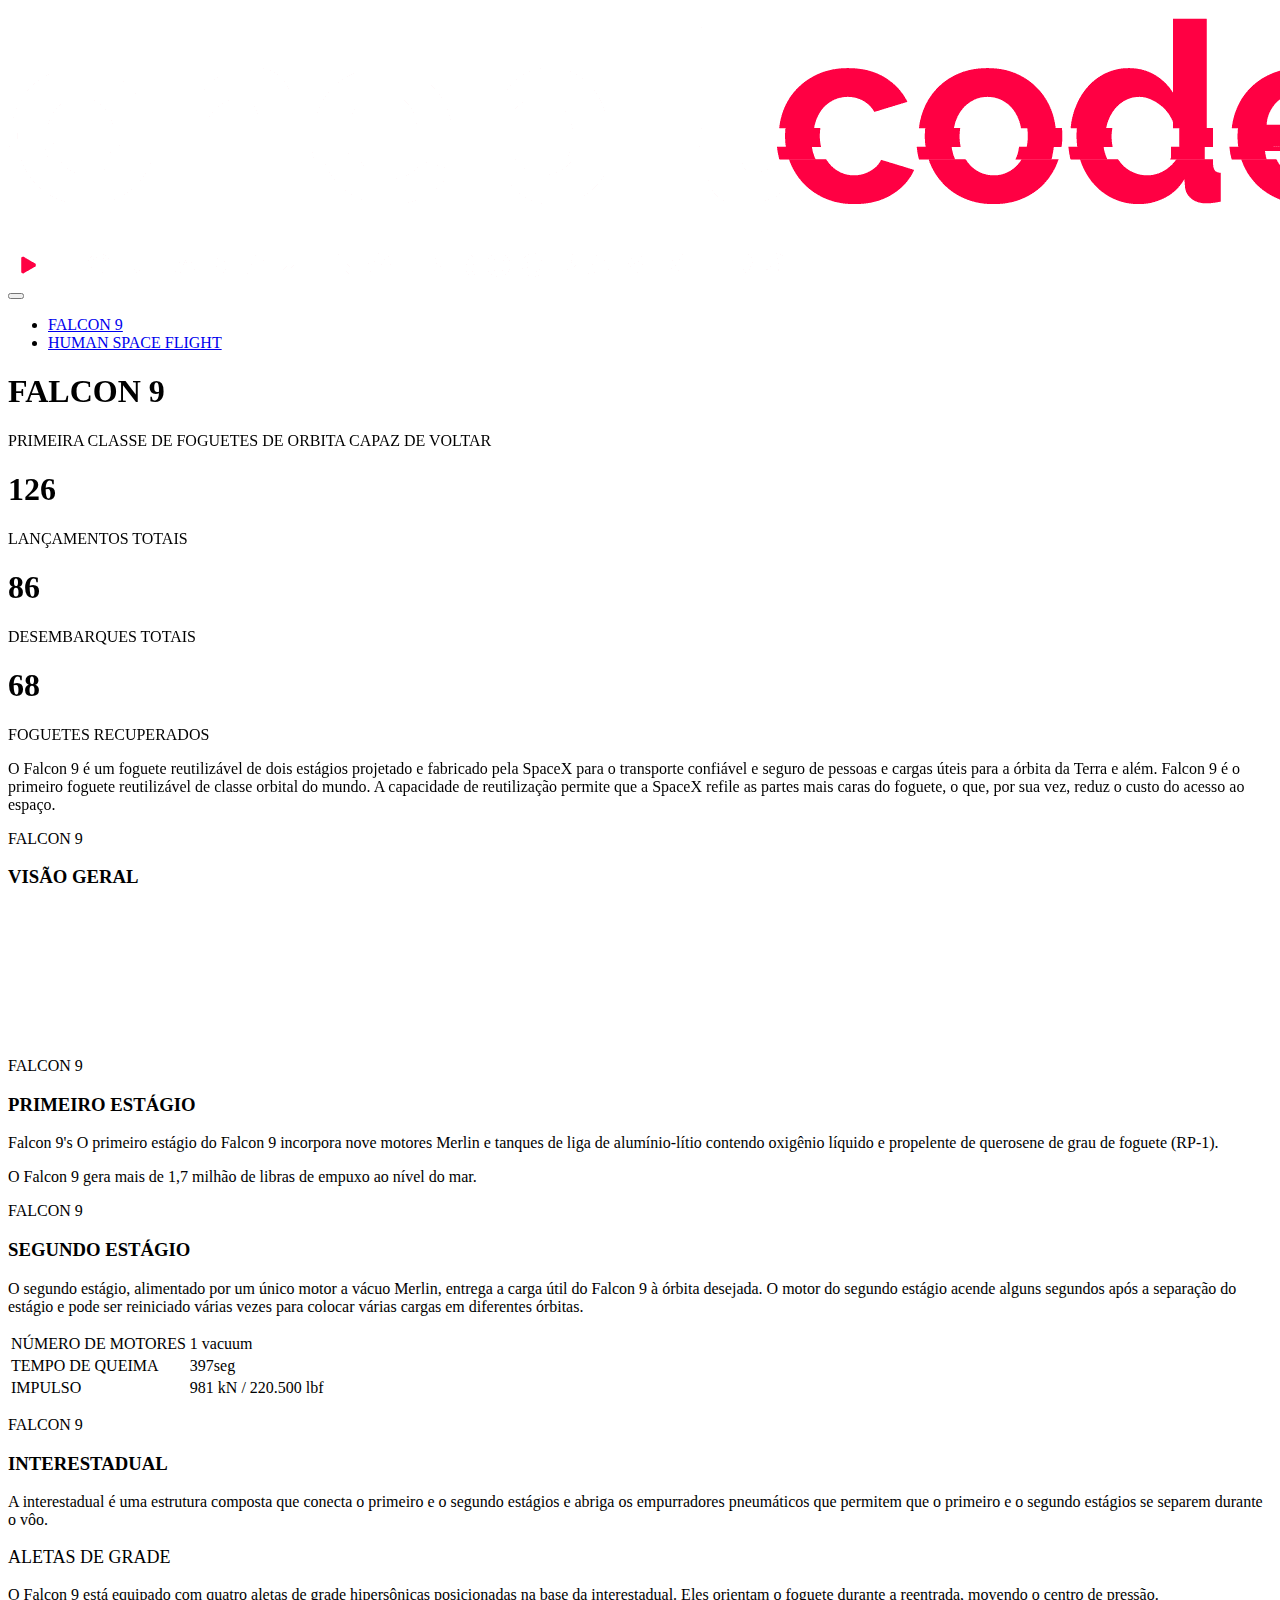
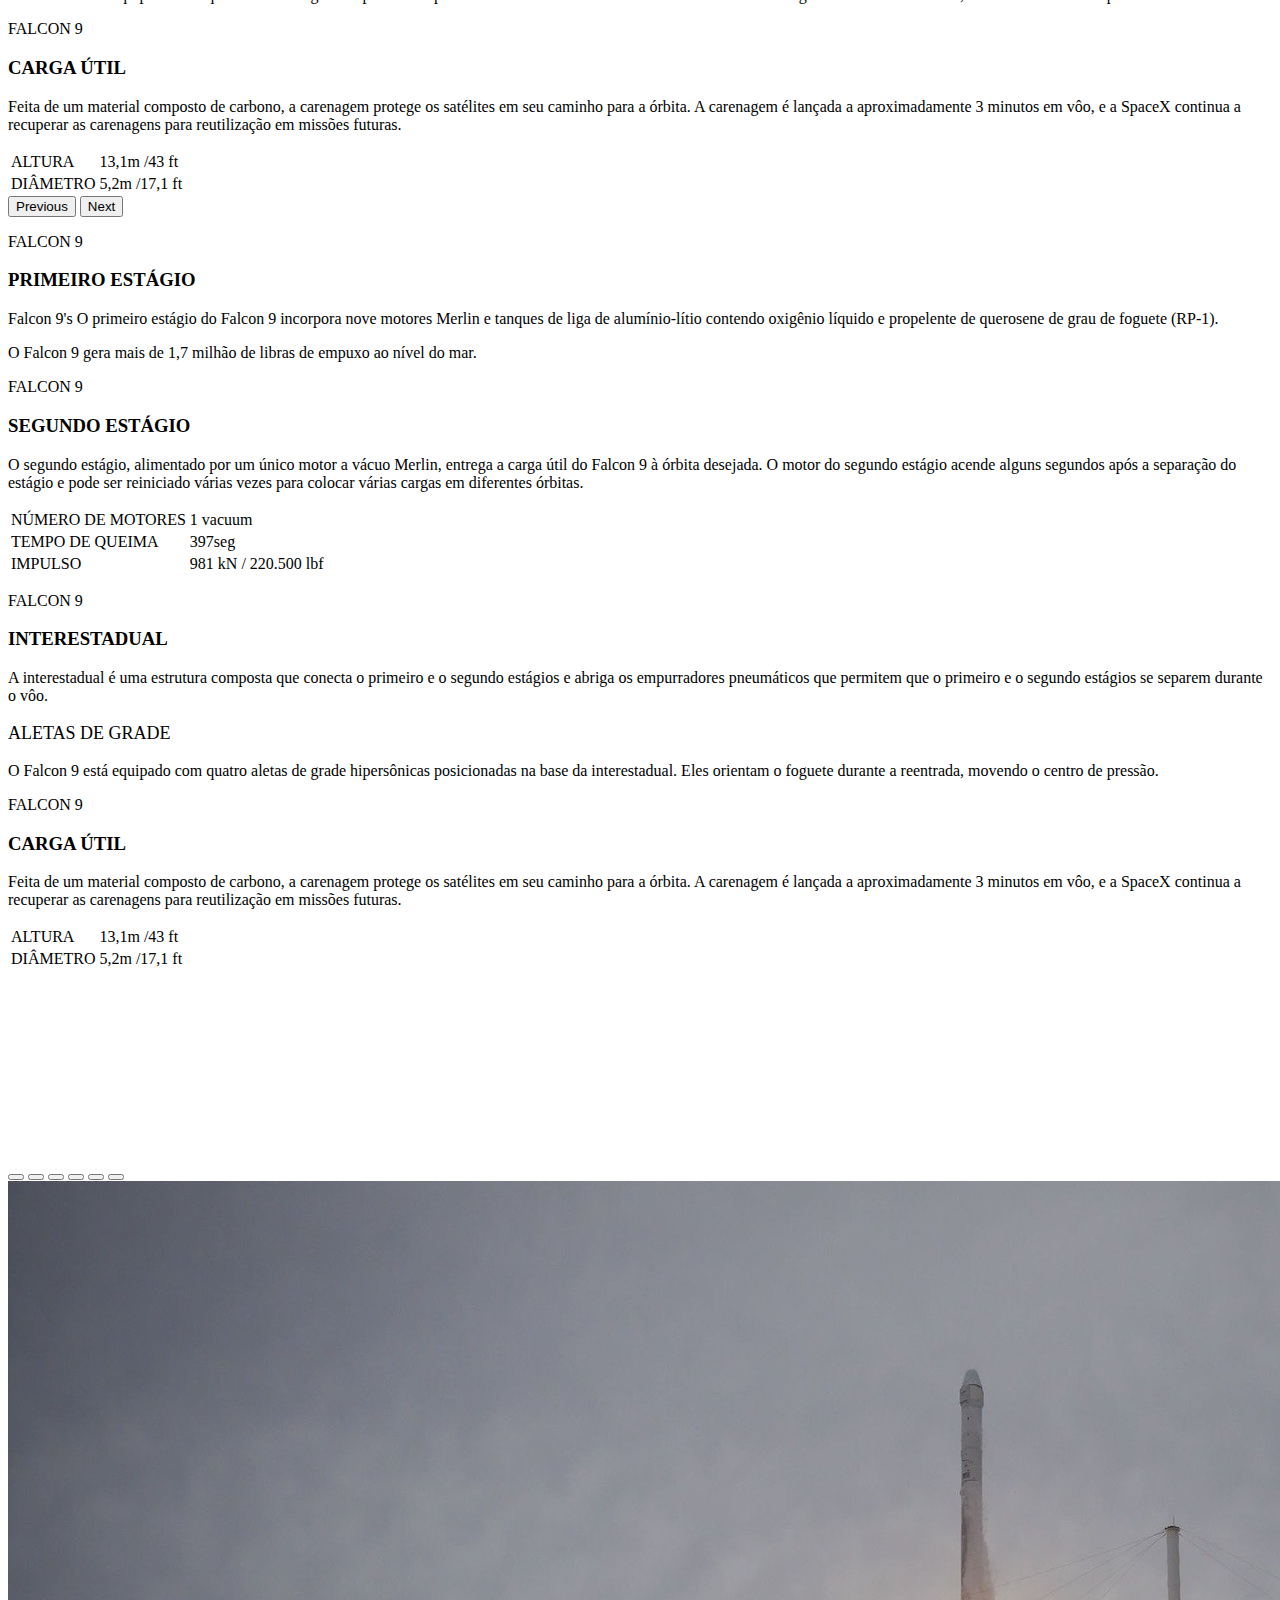
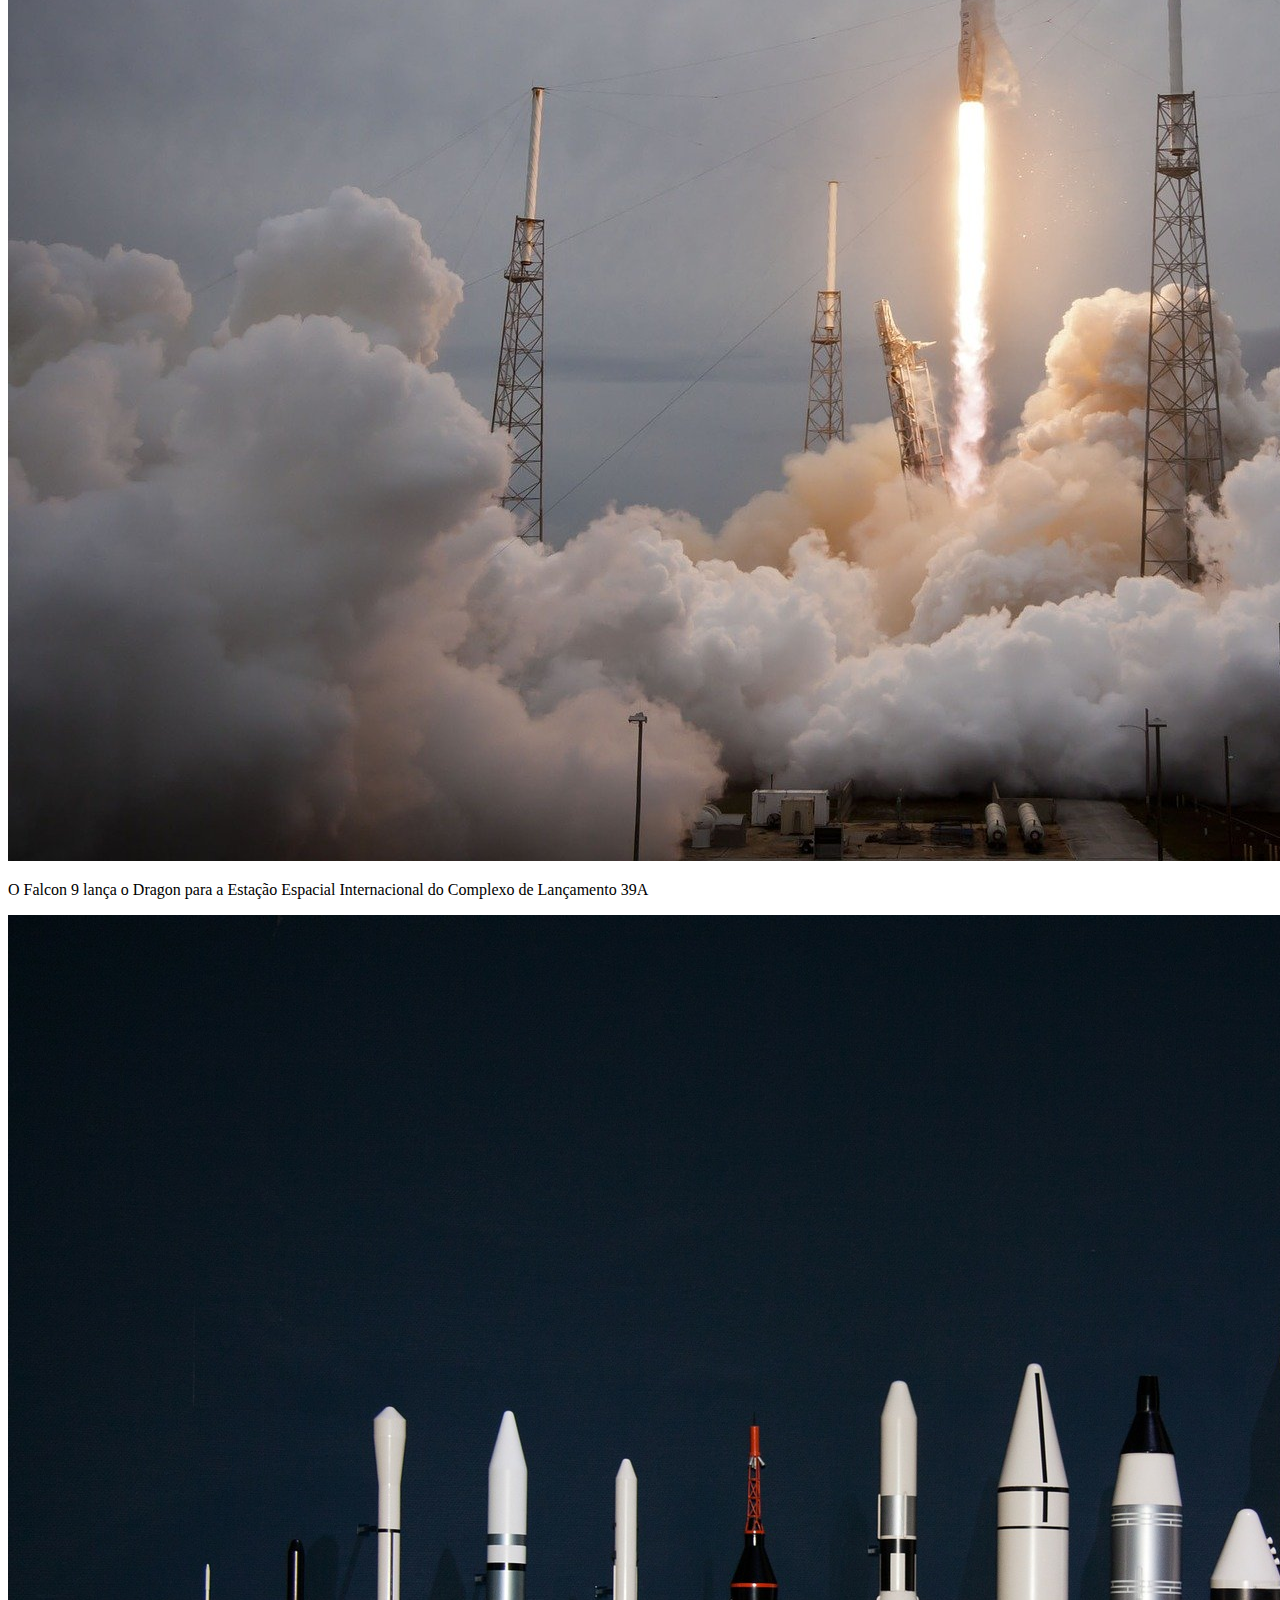
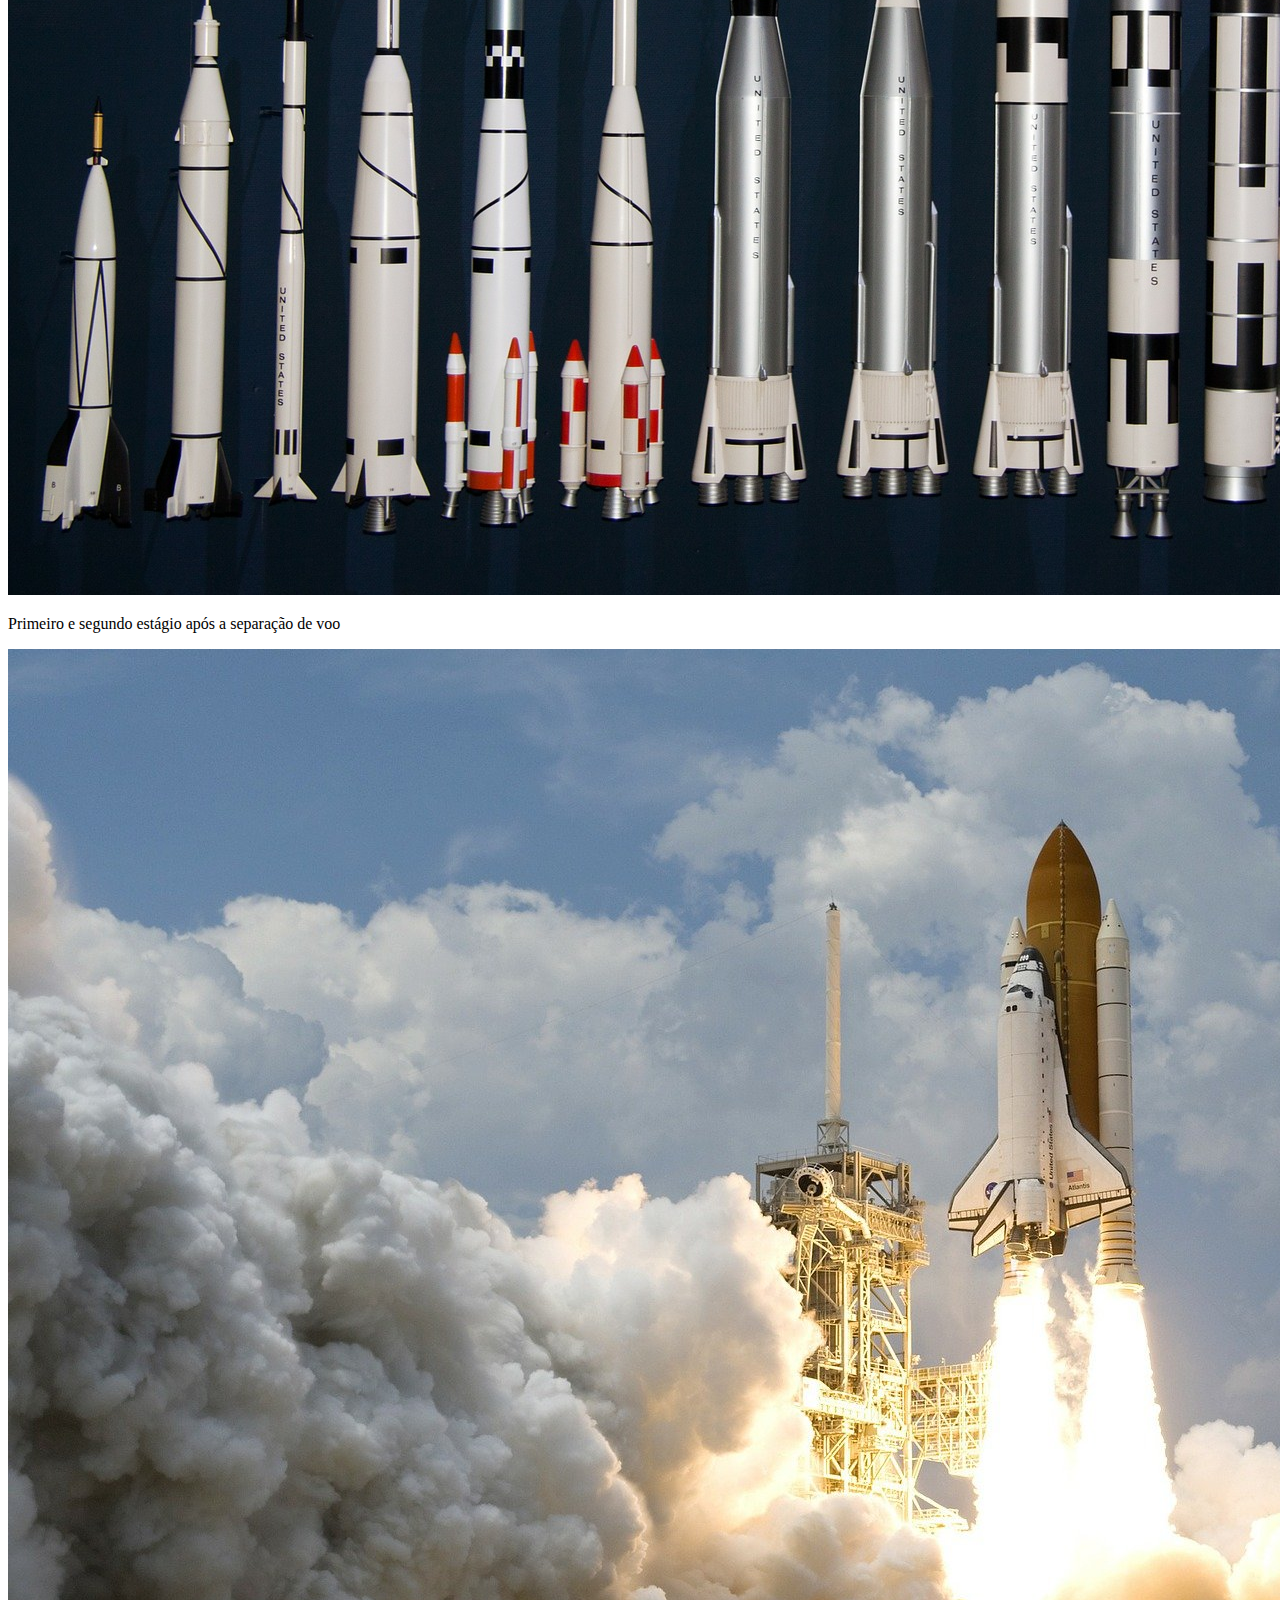
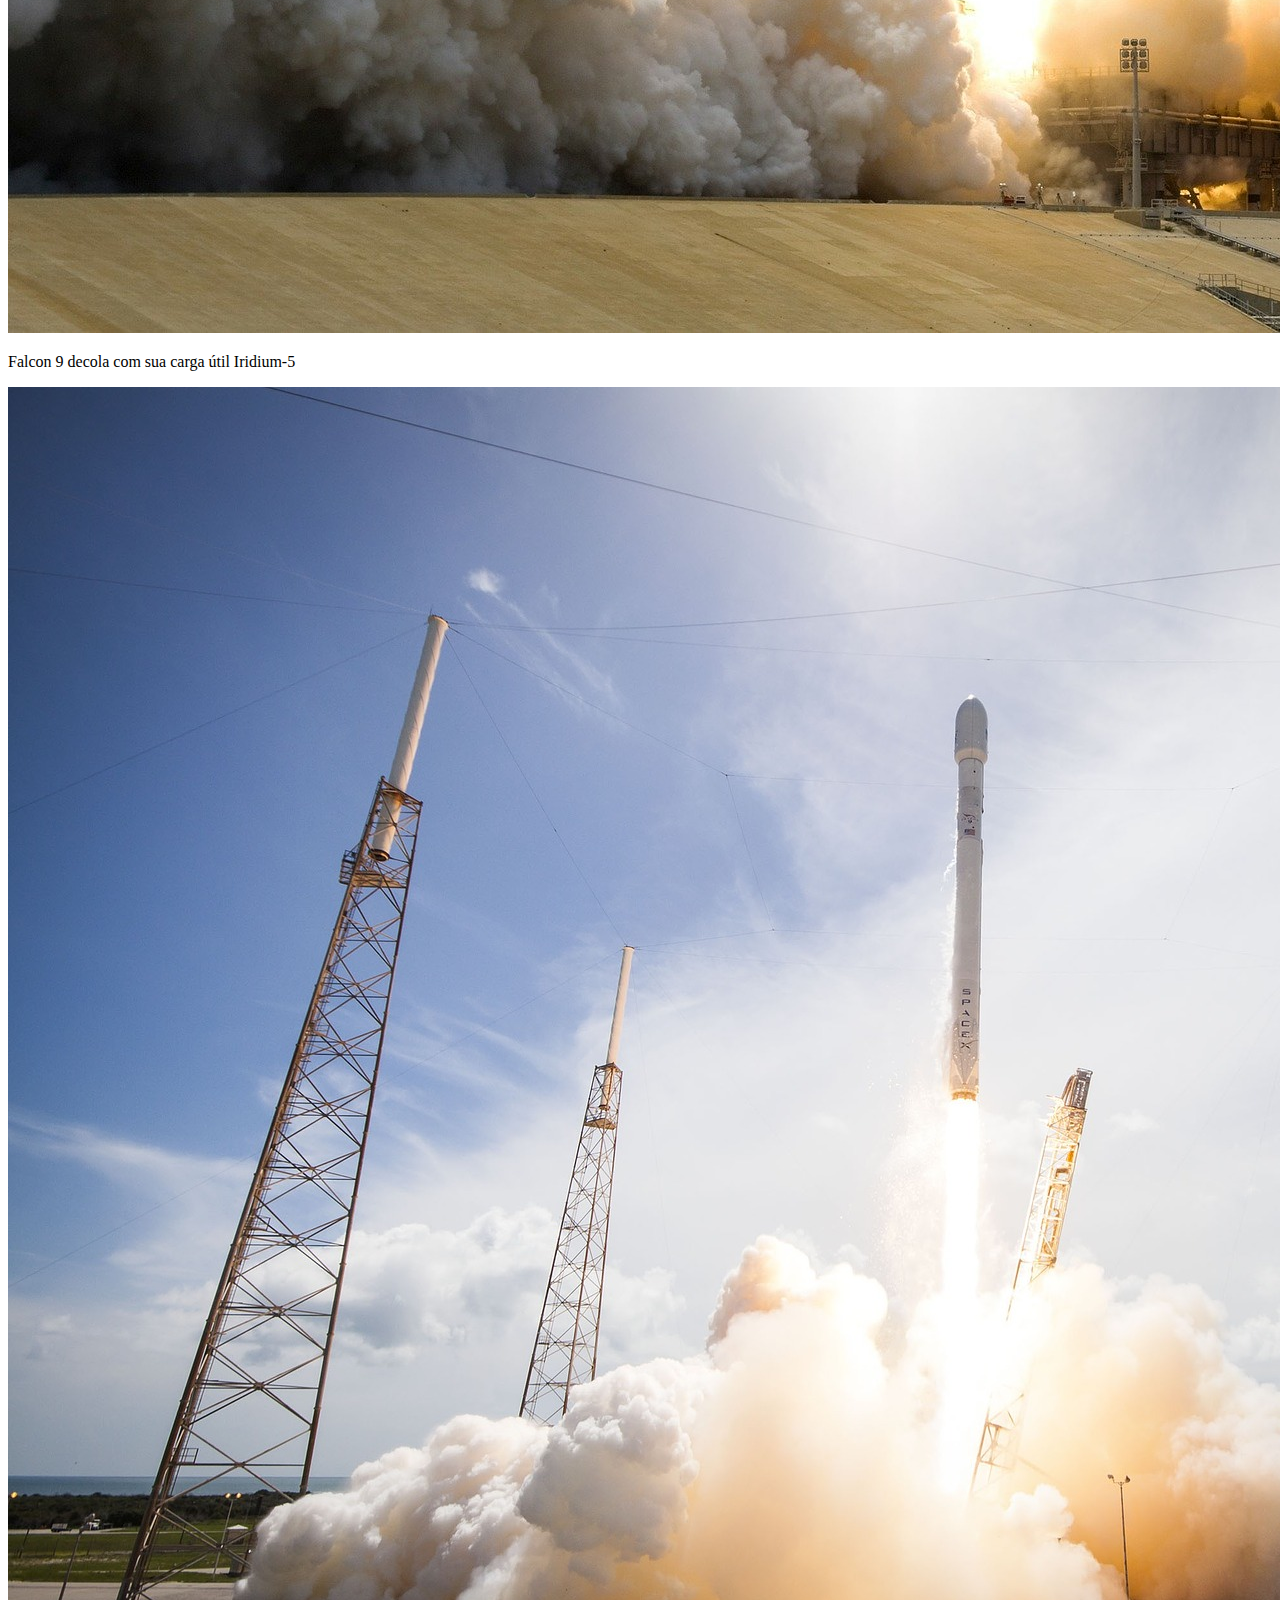
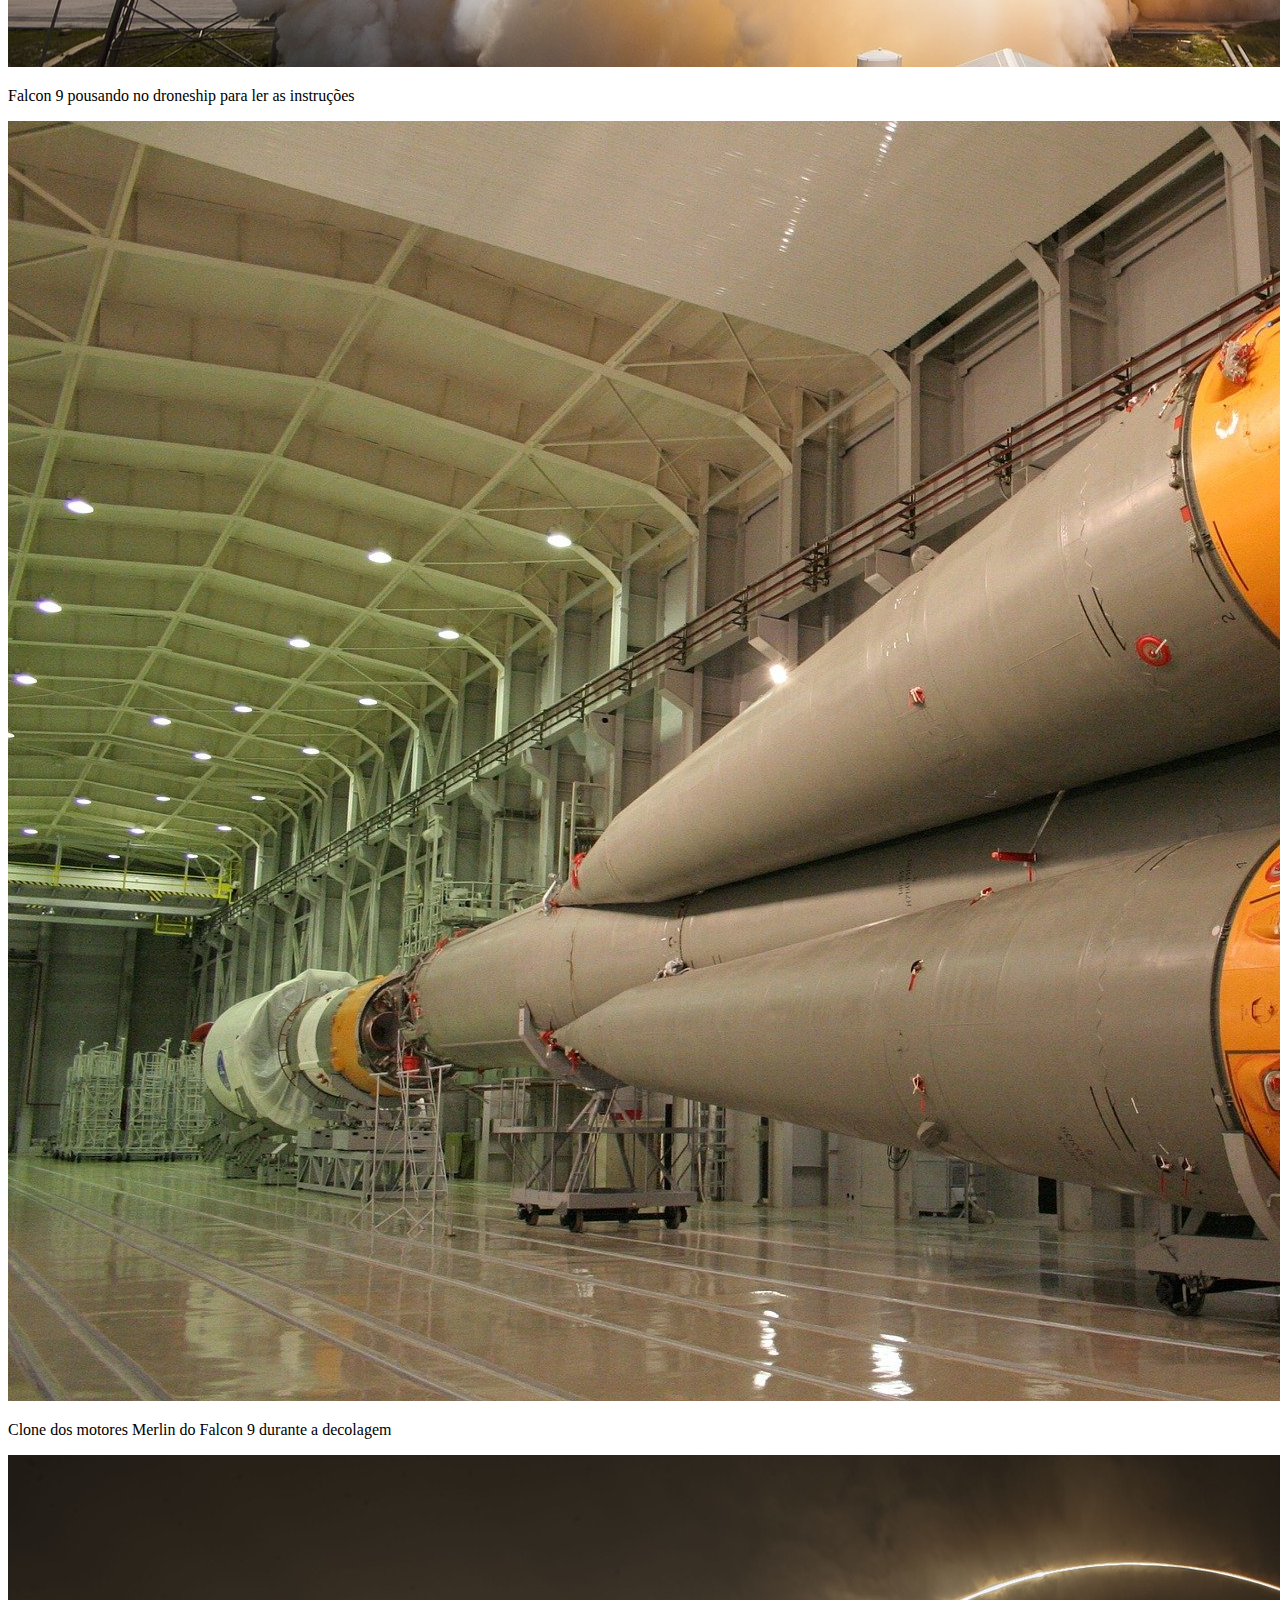
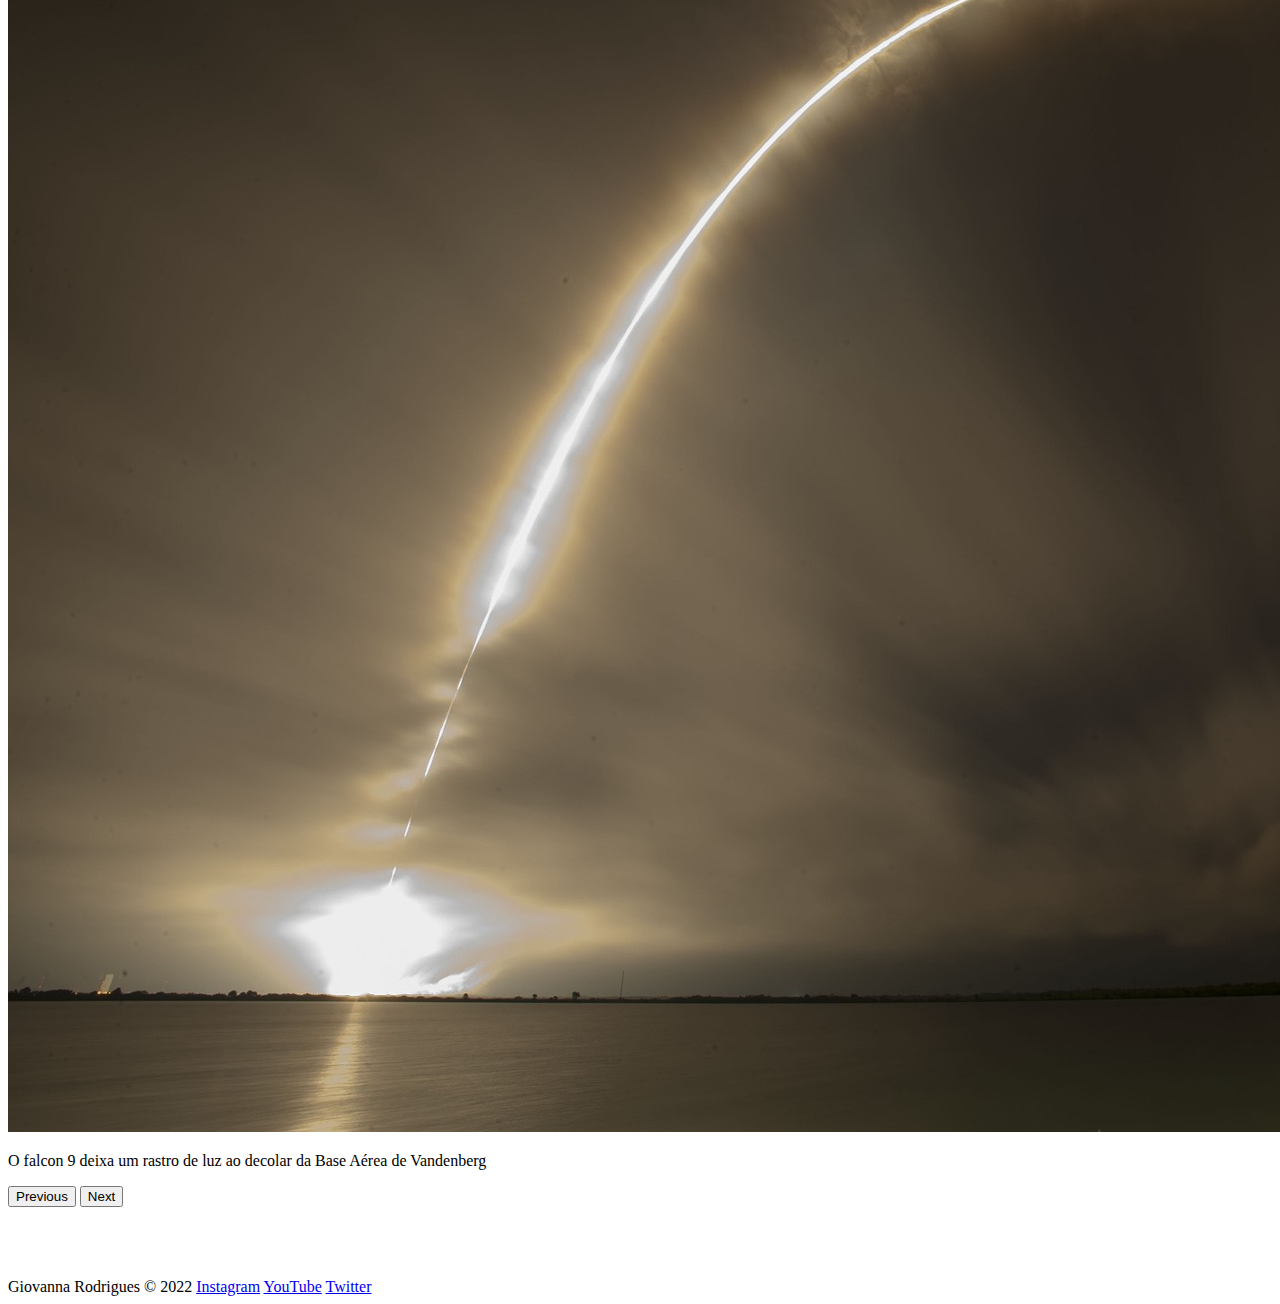
==== pages/falcon9.html @ 8fa6533c "first commit" ====
<!DOCTYPE html>
<html lang="pt-br">

<head>
    <meta charset="UTF-8">
    <meta http-equiv="X-UA-Compatible" content="IE=edge">
    <meta name="viewport" content="width=device-width, initial-scale=1.0">
    <!-- Bootstrap css -->
    <link href="https://cdn.jsdelivr.net/npm/bootstrap@5.1.3/dist/css/bootstrap.min.css" rel="stylesheet"
        integrity="sha384-1BmE4kWBq78iYhFldvKuhfTAU6auU8tT94WrHftjDbrCEXSU1oBoqyl2QvZ6jIW3" crossorigin="anonymous">
    <!-- Favicon -->
    <link rel="shortcut icon" href="img/favicon.png" type="image/x-icon">
    <!-- SASS - CSS -->
    <link rel="stylesheet" href="./css/style.css">
    <!-- Library animation css -->
    <link href="https://unpkg.com/aos@2.3.1/dist/aos.css" rel="stylesheet">
    <title>StarX - OneBitCode</title>
</head>

<body>

    <div class="container-fluid container00 container05">
        <div class="container">
            <header class="header">
                <nav class="navbar navbar-expand-lg navbar-dark bg-transparent pt-4">
                    <div class="container-fluid">

                        <a href="../index.html" class="navbar-brand">
                            <img src="../img/logo-obc-2021-darkbg.png" alt="logoOneBitCode" class="logoPc">
                        </a>

                        <button class="navbar-toggler" type="button" data-bs-toggle="collapse"
                            data-bs-target="#navbarNav" aria-controls="navbarNav" aria-expanded="false"
                            aria-label="Toggle navigation">
                            <span class="navbar-toggler-icon"></span>
                        </button>

                        <div class="collapse navbar-collapse" id="navbarNav">
                            <ul class="navbar-nav">
                                <li class="nav-item">
                                    <a class="nav-link active" aria-current="page" href="pages/falcon9.html"
                                        id="navItem">FALCON 9</a>
                                </li>
                                <li class="nav-item">
                                    <a class="nav-link active" href="pages/humanFlight.html" id="navItem">HUMAN SPACE
                                        FLIGHT</a>
                                </li>
                            </ul>
                        </div>

                    </div>
                </nav>
            </header>
        </div>
        <div class="container text-center titleContent" data-aos="fade-up" data-aos-duration="1500">
            <h1 class="titleFalcon9">FALCON 9</h1>
            <p class="h5 subTitleFalcon">PRIMEIRA CLASSE DE FOGUETES DE ORBITA CAPAZ DE VOLTAR</p>
        </div>
    </div>

    <div class="container-fluid numbers">
        <div class="row text-center">
            <div class="col-sm col1">
                <h1 class="titleNumb" data-aos="flip-up" data-aos-duration="1000">126</h1>
                <p class="subTitleNumb" data-aos="flip-up" data-aos-duration="1000">LANÇAMENTOS TOTAIS</p>
            </div>
            <div class="col-sm">
                <h1 class="titleNumb" data-aos="flip-left" data-aos-duration="1000">86</h1>
                <p class="subTitleNumb" data-aos="flip-left" data-aos-duration="1000">DESEMBARQUES TOTAIS</p>
            </div>
            <div class="col-sm col3">
                <h1 class="titleNumb" data-aos="flip-right" data-aos-duration="1000">68</h1>
                <p class="subTitleNumb" data-aos="flip-right" data-aos-duration="1000">FOGUETES RECUPERADOS</p>
            </div>
        </div>
    </div>

    <div class="container-fluid container00 container06">
        <div class="container containerFalcon9Desc">
            <p class="falcon9Desc" data-aos="fade-right" data-aos-duration="1500">
                O Falcon 9 é um foguete reutilizável de dois estágios projetado e fabricado pela SpaceX para o
                transporte confiável e seguro de pessoas e cargas úteis para a órbita da Terra e além. Falcon 9 é o
                primeiro foguete reutilizável de classe orbital do mundo. A capacidade de reutilização permite que a
                SpaceX refile as partes mais caras do foguete, o que, por sua vez, reduz o custo do acesso ao espaço.
            </p>
        </div>
    </div>

    <div id="carouselExampleInterval" class="carousel slide" data-bs-ride="carousel">
        <div class="carousel-inner">
            <div class="carousel-item active container00 carrossel01" data-bs-interval="3000000">
                <div class="container" id="overViewPosition">
                    <p class="subTitleOvewView">FALCON 9</p>
                    <h3 class="titleOverView">VISÃO GERAL</h3>
                    <table class="table" id="widthTable">
                        <tbody>
                            <tr data-aos="fade-right" data-aos-duration="1500">
                                <td>ALTURA</td>
                                <td class="text-end">70 m<span class="corEscuraTxt">/ 229.6 f</span></td>
                            </tr>
                            <tr data-aos="fade-right" data-aos-duration="1200">
                                <td>DIAMETRO</td>
                                <td class="text-end">3.7 m<span class="corEscuraTxt"> / 12 ft</span></td>
                            </tr>
                            <tr data-aos="fade-right" data-aos-duration="1500">
                                <td>MASSA</td>
                                <td class="text-end">549,054 kg<span class="corEscuraTxt"> / 1,207,920 lb</span></td>
                            </tr>
                            <tr data-aos="fade-right" data-aos-duration="1400">
                                <td>CARGA MÁXIMA PARA LEO</td>
                                <td class="text-end">22,800 kg<span class="corEscuraTxt"> / 50,265 lb</span></td>
                            </tr>
                            <tr data-aos="fade-right" data-aos-duration="1600">
                                <td>CARGA MÁXIMA PARA GTO</td>
                                <td class="text-end">8,300 kg<span class="corEscuraTxt"> / 18,300 lb</span></td>
                            </tr>
                            <tr data-aos="fade-right" data-aos-duration="1300">
                                <td>CARGA MÁXIMA PARA MARTE</td>
                                <td class="text-end">4,020 kg<span class="corEscuraTxt"> / 8,860 lb</span></td>
                            </tr>
                        </tbody>
                    </table>
                </div>
            </div>
            <div class="carousel-item container00 carrossel02" data-bs-interval="3000000">
                <div class="container" id="overViewPosition">
                    <p class="subTitleOvewView">FALCON 9</p>
                    <h3 class="titleOverView">PRIMEIRO ESTÁGIO</h3>
                    <p>
                        Falcon 9's O primeiro estágio do Falcon 9 incorpora nove motores Merlin e tanques de liga de
                        alumínio-lítio
                        contendo oxigênio líquido e propelente de querosene de grau de foguete (RP-1).
                    </p>
                    <p>
                        O Falcon 9 gera mais de 1,7 milhão de libras de empuxo ao nível do mar.
                    </p>
                </div>
            </div>
            <div class="carousel-item container00 carrossel03" data-bs-interval="3000000">
                <div class="container" id="overViewPosition">
                    <p class="subTitleOvewView">FALCON 9</p>
                    <h3 class="titleOverView">SEGUNDO ESTÁGIO</h3>
                    <p>
                        O segundo estágio, alimentado por um único motor a vácuo Merlin, entrega a carga útil do Falcon
                        9 à órbita desejada. O motor do segundo estágio acende alguns segundos após a separação do
                        estágio e pode ser reiniciado várias vezes para colocar várias cargas em diferentes órbitas.
                    </p>
                    <table class="table" id="widthTable">
                        <tbody>
                            <tr>
                                <td>NÚMERO DE MOTORES</td>
                                <td class=" text-end">1 vacuum</td>
                            </tr>
                            <tr>
                                <td>TEMPO DE QUEIMA</td>
                                <td class=" text-end">397seg</td>
                            </tr>
                            <tr>
                                <td>IMPULSO</td>
                                <td class=" text-end">981 kN <span>/ 220.500 lbf</span></td>
                            </tr>
                        </tbody>
                    </table>
                </div>
            </div>
            <div class="carousel-item container00 carrossel04" data-bs-interval="2000000">
                <div class="container" id="overViewPosition">
                    <p class="subTitleOvewView">FALCON 9</p>
                    <h3 class="titleOverView">INTERESTADUAL</h3>
                    <p>
                        A interestadual é uma estrutura composta que conecta o primeiro e o segundo estágios e abriga os
                        empurradores pneumáticos que permitem que o primeiro e o segundo estágios se separem durante o
                        vôo.
                    </p>
                    <p style="font-size: 18px;">ALETAS DE GRADE</p>
                    <p>
                        O Falcon 9 está equipado com quatro aletas de grade hipersônicas posicionadas na base da
                        interestadual. Eles orientam o foguete durante a reentrada, movendo o centro de pressão.
                    </p>
                </div>
            </div>
            <div class="carousel-item container00 carrossel05" data-bs-interval="3000000">
                <div class="container" id="overViewPosition">
                    <p class="subTitleOvewView">FALCON 9</p>
                    <h3 class="titleOverView">CARGA ÚTIL</h3>
                    <p>
                        Feita de um material composto de carbono, a carenagem protege os satélites em seu caminho para a
                        órbita. A carenagem é lançada a aproximadamente 3 minutos em vôo, e a SpaceX continua a
                        recuperar as carenagens para reutilização em missões futuras.
                    </p>
                    <table class="table" id="widthTable">
                        <tbody>
                            <tr>
                                <td>ALTURA</td>
                                <td class=" text-end">13,1m <span>/43 ft</span></td>
                            </tr>
                            <tr>
                                <td>DIÂMETRO</td>
                                <td class=" text-end">5,2m <span>/17,1 ft</span></td>
                            </tr>
                        </tbody>
                    </table>
                </div>
            </div>
        </div>
        <button class="carousel-control-prev" type="button" data-bs-target="#carouselExampleInterval"
            data-bs-slide="prev">
            <span class="carousel-control-prev-icon" aria-hidden="true"></span>
            <span class="visually-hidden">Previous</span>
        </button>
        <button class="carousel-control-next" type="button" data-bs-target="#carouselExampleInterval"
            data-bs-slide="next">
            <span class="carousel-control-next-icon" aria-hidden="true"></span>
            <span class="visually-hidden">Next</span>
        </button>

        <div class="carousel-item container00 carrossel02" data-bs-interval="3000000">
            <div class="container" id="overViewPosition">
                <p class="subTitleOvewView">FALCON 9</p>
                <h3 class="titleOverView">PRIMEIRO ESTÁGIO</h3>
                <p>
                    Falcon 9's O primeiro estágio do Falcon 9 incorpora nove motores Merlin e tanques de liga de
                    alumínio-lítio
                    contendo oxigênio líquido e propelente de querosene de grau de foguete (RP-1).
                </p>
                <p>
                    O Falcon 9 gera mais de 1,7 milhão de libras de empuxo ao nível do mar.
                </p>
            </div>
        </div>

        <div class="carousel-item container00 carrossel03" data-bs-interval="3000000">
            <div class="container" id="overViewPosition">
                <p class="subTitleOvewView">FALCON 9</p>
                <h3 class="titleOverView">SEGUNDO ESTÁGIO</h3>
                <p>
                    O segundo estágio, alimentado por um único motor a vácuo Merlin, entrega a carga útil do Falcon
                    9 à órbita desejada. O motor do segundo estágio acende alguns segundos após a separação do
                    estágio e pode ser reiniciado várias vezes para colocar várias cargas em diferentes órbitas.
                </p>
                <table class="table" id="widthTable">
                    <tbody>
                        <tr>
                            <td>NÚMERO DE MOTORES</td>
                            <td class=" text-end">1 vacuum</td>
                        </tr>
                        <tr>
                            <td>TEMPO DE QUEIMA</td>
                            <td class=" text-end">397seg</td>
                        </tr>
                        <tr>
                            <td>IMPULSO</td>
                            <td class=" text-end">981 kN <span>/ 220.500 lbf</span></td>
                        </tr>
                    </tbody>
                </table>
            </div>
        </div>

        <div class="carousel-item container00 carrossel04" data-bs-interval="2000000">
            <div class="container" id="overViewPosition">
                <p class="subTitleOvewView">FALCON 9</p>
                <h3 class="titleOverView">INTERESTADUAL</h3>
                <p>
                    A interestadual é uma estrutura composta que conecta o primeiro e o segundo estágios e abriga os
                    empurradores pneumáticos que permitem que o primeiro e o segundo estágios se separem durante o
                    vôo.
                </p>
                <p style="font-size: 18px;">ALETAS DE GRADE</p>
                <p>
                    O Falcon 9 está equipado com quatro aletas de grade hipersônicas posicionadas na base da
                    interestadual. Eles orientam o foguete durante a reentrada, movendo o centro de pressão.
                </p>
            </div>
        </div>

        <div class="carousel-item container00 carrossel05" data-bs-interval="3000000">
            <div class="container" id="overViewPosition">
                <p class="subTitleOvewView">FALCON 9</p>
                <h3 class="titleOverView">CARGA ÚTIL</h3>
                <p>
                    Feita de um material composto de carbono, a carenagem protege os satélites em seu caminho para a
                    órbita. A carenagem é lançada a aproximadamente 3 minutos em vôo, e a SpaceX continua a
                    recuperar as carenagens para reutilização em missões futuras.
                </p>
                <table class="table" id="widthTable">
                    <tbody>
                        <tr>
                            <td>ALTURA</td>
                            <td class=" text-end">13,1m <span>/43 ft</span></td>
                        </tr>
                        <tr>
                            <td>DIÂMETRO</td>
                            <td class=" text-end">5,2m <span>/17,1 ft</span></td>
                        </tr>
                    </tbody>
                </table>
            </div>
        </div>

    </div>

    <div class="container-fluid container00 container07">
        <div class="container" id="overViewPosition" data-aos="fade-right" data-aos-duration="1400">
            <p class="subTitleOvewView">FALCON 9</p>
            <h3 class="titleOverView">MERLIN</h3>
            <p>
                Merlin é uma família de motores de foguete desenvolvidos pela SpaceX para uso em seus veículos de
                lançamento Falcon 1, Falcon 9 e Falcon Heavy. Os motores Merlin usam querosene de grau de foguete (RP-1)
                e oxigênio líquido como propelentes de foguete em um ciclo de energia de gerador a gás. O motor Merlin
                foi originalmente projetado para recuperação e reutilização.
            </p>
            <table class="table" id="widthTable">
                <tbody>
                    <tr>
                        <td>PROPULSOR</td>
                        <td class="text-end">LOX <span>/ RP-1</span></td>
                    </tr>
                    <tr>
                        <td>IMPULSO</td>
                        <td class=" text-end">845 kN <span>/ 190.000 lbf</span></td>
                    </tr>
                </tbody>
            </table>
        </div>
    </div>

    <div id="carouselExampleCaptions" class="carousel slide carrosselSlide" data-bs-ride="carousel">
        <div class="carousel-indicators">
            <button type="button" data-bs-target="#carouselExampleCaptions" data-bs-slide-to="0" class="active"
                aria-current="true" aria-label="Slide 1"></button>
            <button type="button" data-bs-target="#carouselExampleCaptions" data-bs-slide-to="1"
                aria-label="Slide 2"></button>
            <button type="button" data-bs-target="#carouselExampleCaptions" data-bs-slide-to="2"
                aria-label="Slide 3"></button>
            <button type="button" data-bs-target="#carouselExampleCaptions" data-bs-slide-to="3"
                aria-label="Slide 4"></button>
            <button type="button" data-bs-target="#carouselExampleCaptions" data-bs-slide-to="4"
                aria-label="Slide 5"></button>
            <button type="button" data-bs-target="#carouselExampleCaptions" data-bs-slide-to="5"
                aria-label="Slide 6"></button>
        </div>
        <div class="carousel-inner">
            <div class="carousel-item active" data-bs-interval="1000000">
                <img src="/img/falcon9/09.jpg" class="d-block w-100" alt="...">
                <div class="carousel-caption d-md-block">
                    <p class="carousselText">O Falcon 9 lança o Dragon para a Estação Espacial Internacional do Complexo
                        de
                        Lançamento 39A</p>
                </div>
            </div>
            <div class="carousel-item" data-bs-interval="2000000">
                <img src="/img/falcon9/10.jpg" class="d-block w-100" alt="...">
                <div class="carousel-caption d-md-block">
                    <p class="carousselText">Primeiro e segundo estágio após a separação de voo</p>
                </div>
            </div>
            <div class="carousel-item" data-bs-interval="3000000">
                <img src="/img/falcon9/11.jpg" class="d-block w-100" alt="...">
                <div class="carousel-caption d-md-block">
                    <p class="carousselText">Falcon 9 decola com sua carga útil Iridium-5</p>
                </div>
            </div>
            <div class="carousel-item" data-bs-interval="3000000">
                <img src="/img/falcon9/12.jpg" class="d-block w-100" alt="...">
                <div class="carousel-caption d-md-block">
                    <p class="carousselText">Falcon 9 pousando no droneship para ler as instruções</p>
                </div>
            </div>
            <div class="carousel-item" data-bs-interval="3000000">
                <img src="/img/falcon9/13.jpg" class="d-block w-100" alt="...">
                <div class="carousel-caption d-md-block">
                    <p class="carousselText">Clone dos motores Merlin do Falcon 9 durante a decolagem</p>
                </div>
            </div>
            <div class="carousel-item" data-bs-interval="3000000">
                <img src="/img/falcon9/14.jpg" class="d-block w-100" alt="...">
                <div class="carousel-caption d-md-block">
                    <p class="carousselText">O falcon 9 deixa um rastro de luz ao decolar da Base Aérea de Vandenberg
                    </p>
                </div>
            </div>
        </div>
        <button class="carousel-control-prev" type="button" data-bs-target="#carouselExampleCaptions"
            data-bs-slide="prev">
            <span class="carousel-control-prev-icon" aria-hidden="true"></span>
            <span class="visually-hidden">Previous</span>
        </button>
        <button class="carousel-control-next" type="button" data-bs-target="#carouselExampleCaptions"
            data-bs-slide="next">
            <span class="carousel-control-next-icon" aria-hidden="true"></span>
            <span class="visually-hidden">Next</span>
        </button>
    </div>


    <div class="container-fluid text-center downloadDesc">
        <p data-aos="fade-right" data-aos-duration="1200"><span>Para mais informações sobre os serviçoes entre em
                contato
                com</span> <a href="https://www.instagram.com/onebitcode/" target="blank">onebitcode@gmail.com</a></p>


        <button type="button" class="btn btn-outline-light p-3" data-aos="flip-left" data-aos-duration="1000">BAIXAR
            GUIA DO USUÁRIO</button>
        <button type="button" class="btn btn-outline-light p-3" data-aos="flip-up" data-aos-duration="1300">CAPACIDADES
            E
            SERVIÇOS</button>
    </div>

    <footer class="container-fluid footer">
        <span class="me-4 copyOBC">Giovanna Rodrigues © 2022</span>
        <a href="https://www.instagram.com/rs_gio" target="blank" class="me-4">Instagram</a>
        <a href="#" class="me-4">YouTube</a>
        <a href="#">Twitter</a>
    </footer>

    <!-- Bootstrap Script -->
    <script src="https://cdn.jsdelivr.net/npm/bootstrap@5.1.3/dist/js/bootstrap.bundle.min.js"
        integrity="sha384-ka7Sk0Gln4gmtz2MlQnikT1wXgYsOg+OMhuP+IlRH9sENBO0LRn5q+8nbTov4+1p"
        crossorigin="anonymous"></script>
    <!-- Libary animation script -->
    <script src="https://unpkg.com/aos@2.3.1/dist/aos.js"></script>
    <script>
        AOS.init();
    </script>

</body>

</html>
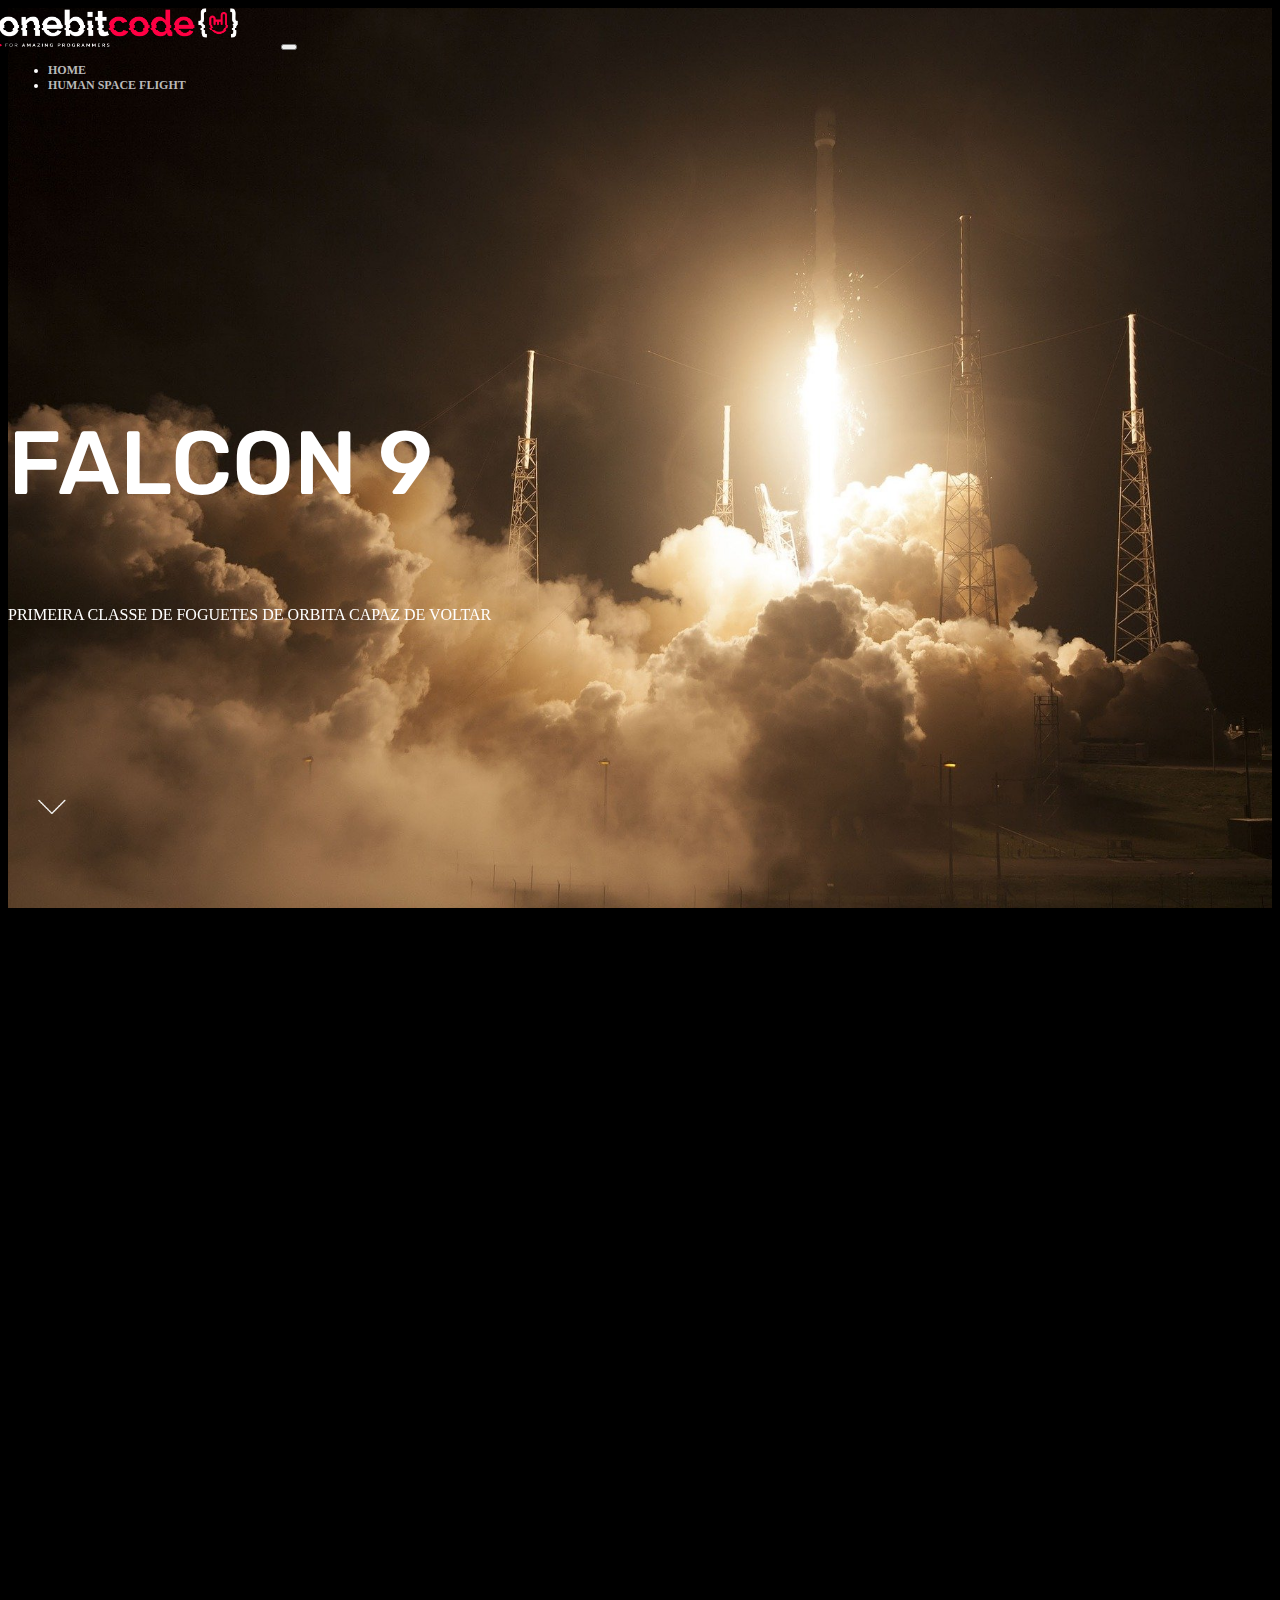
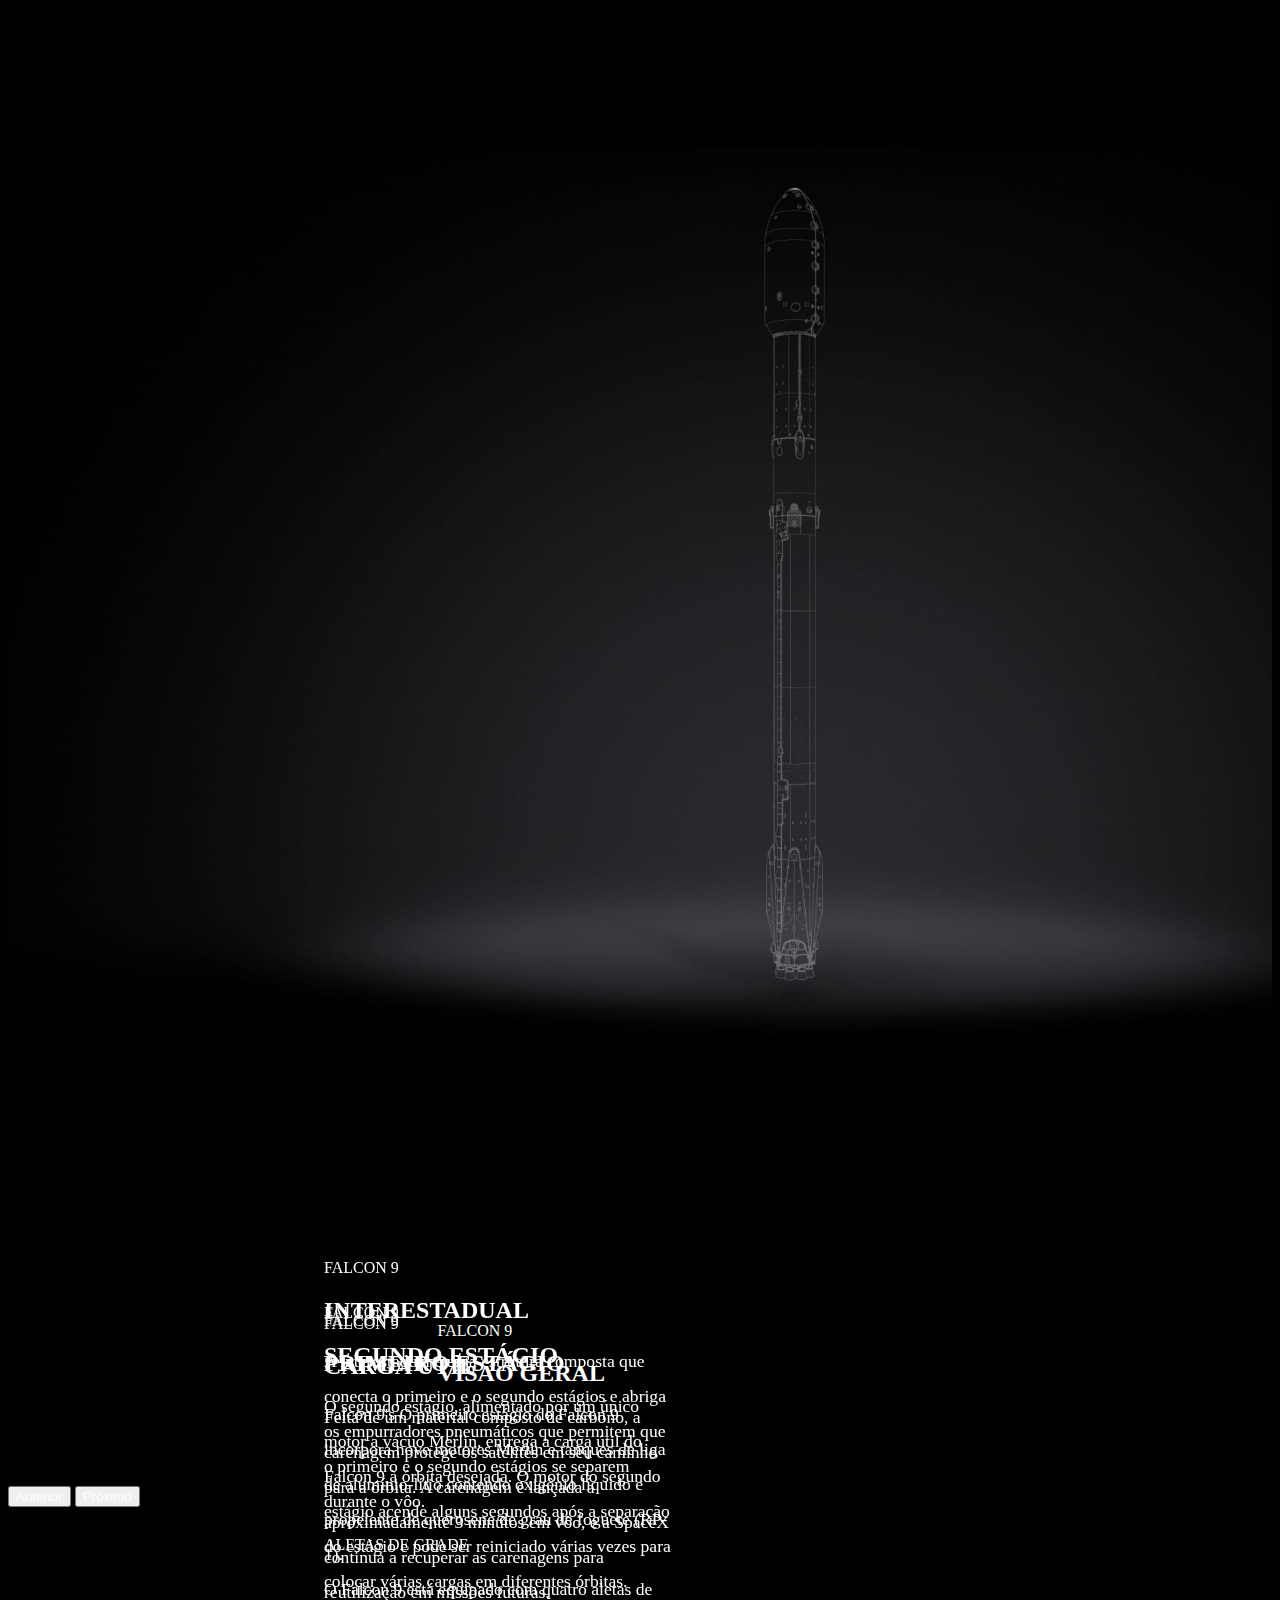
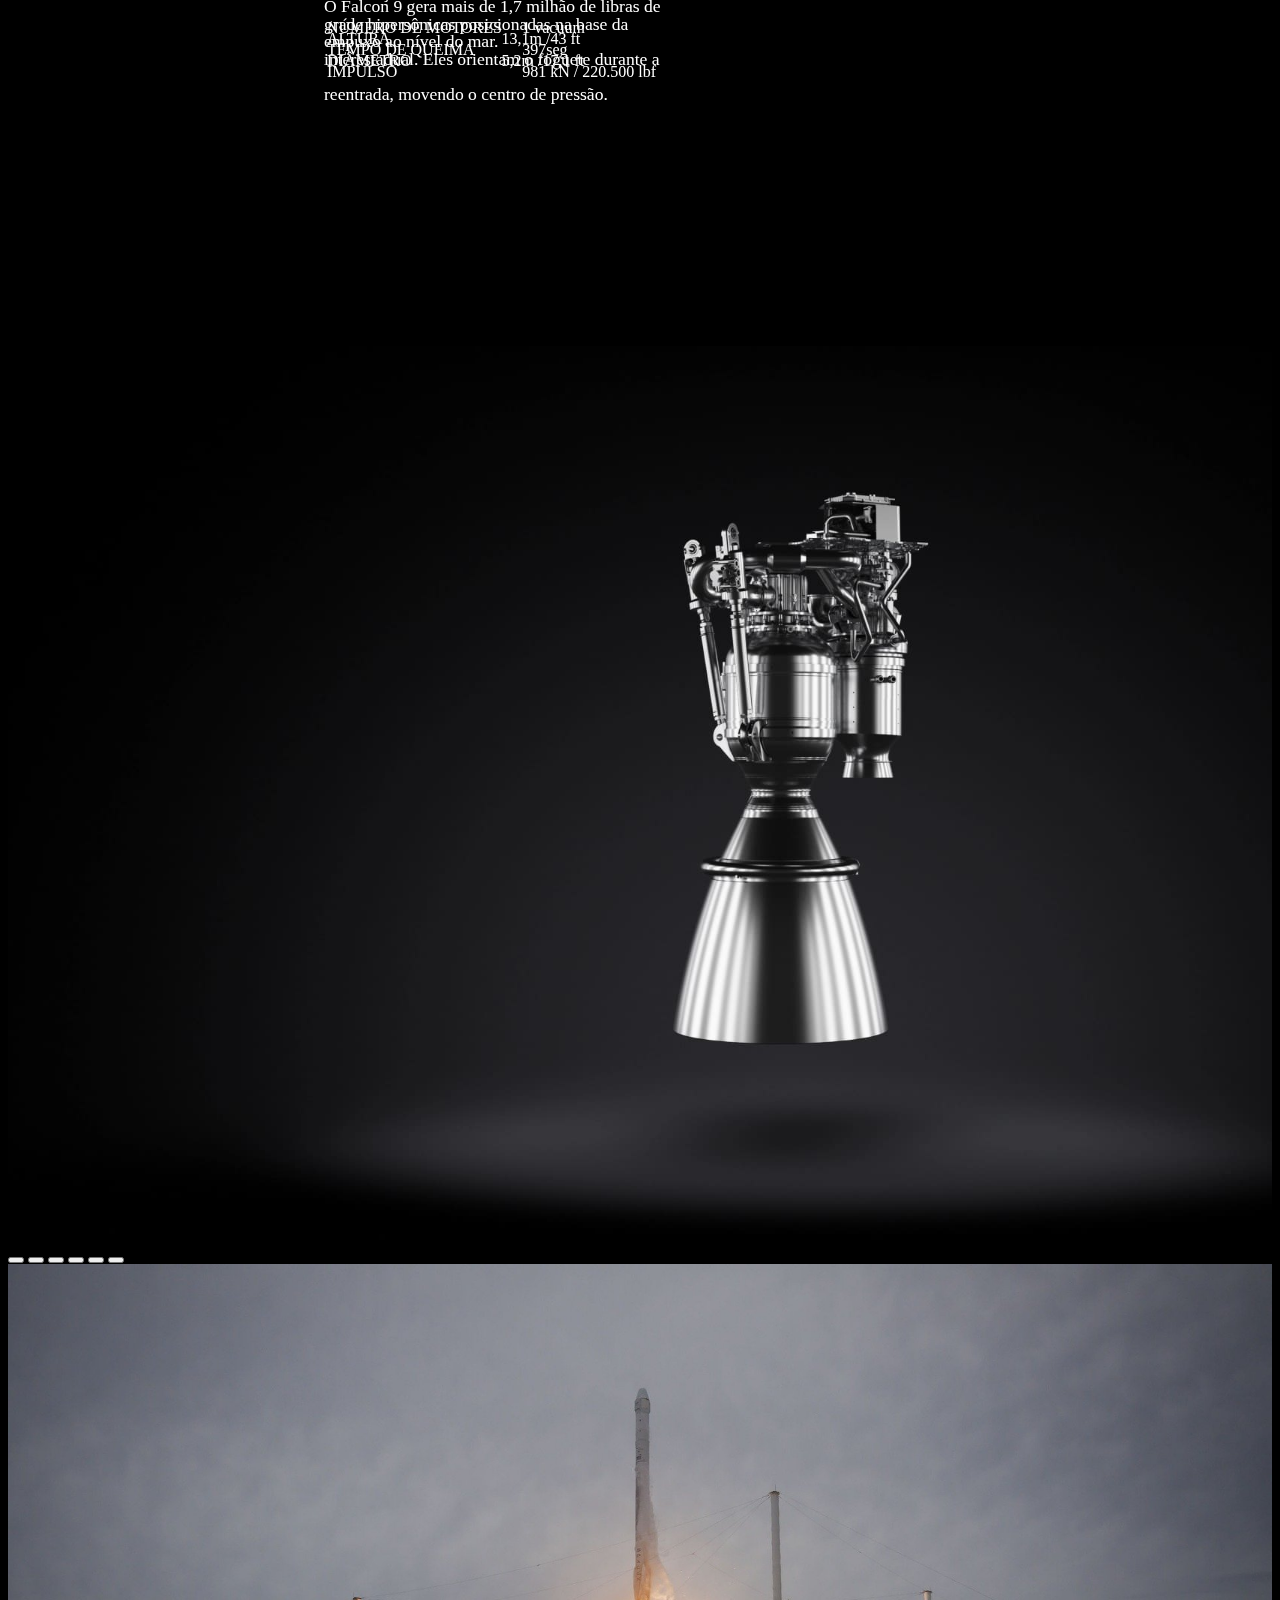
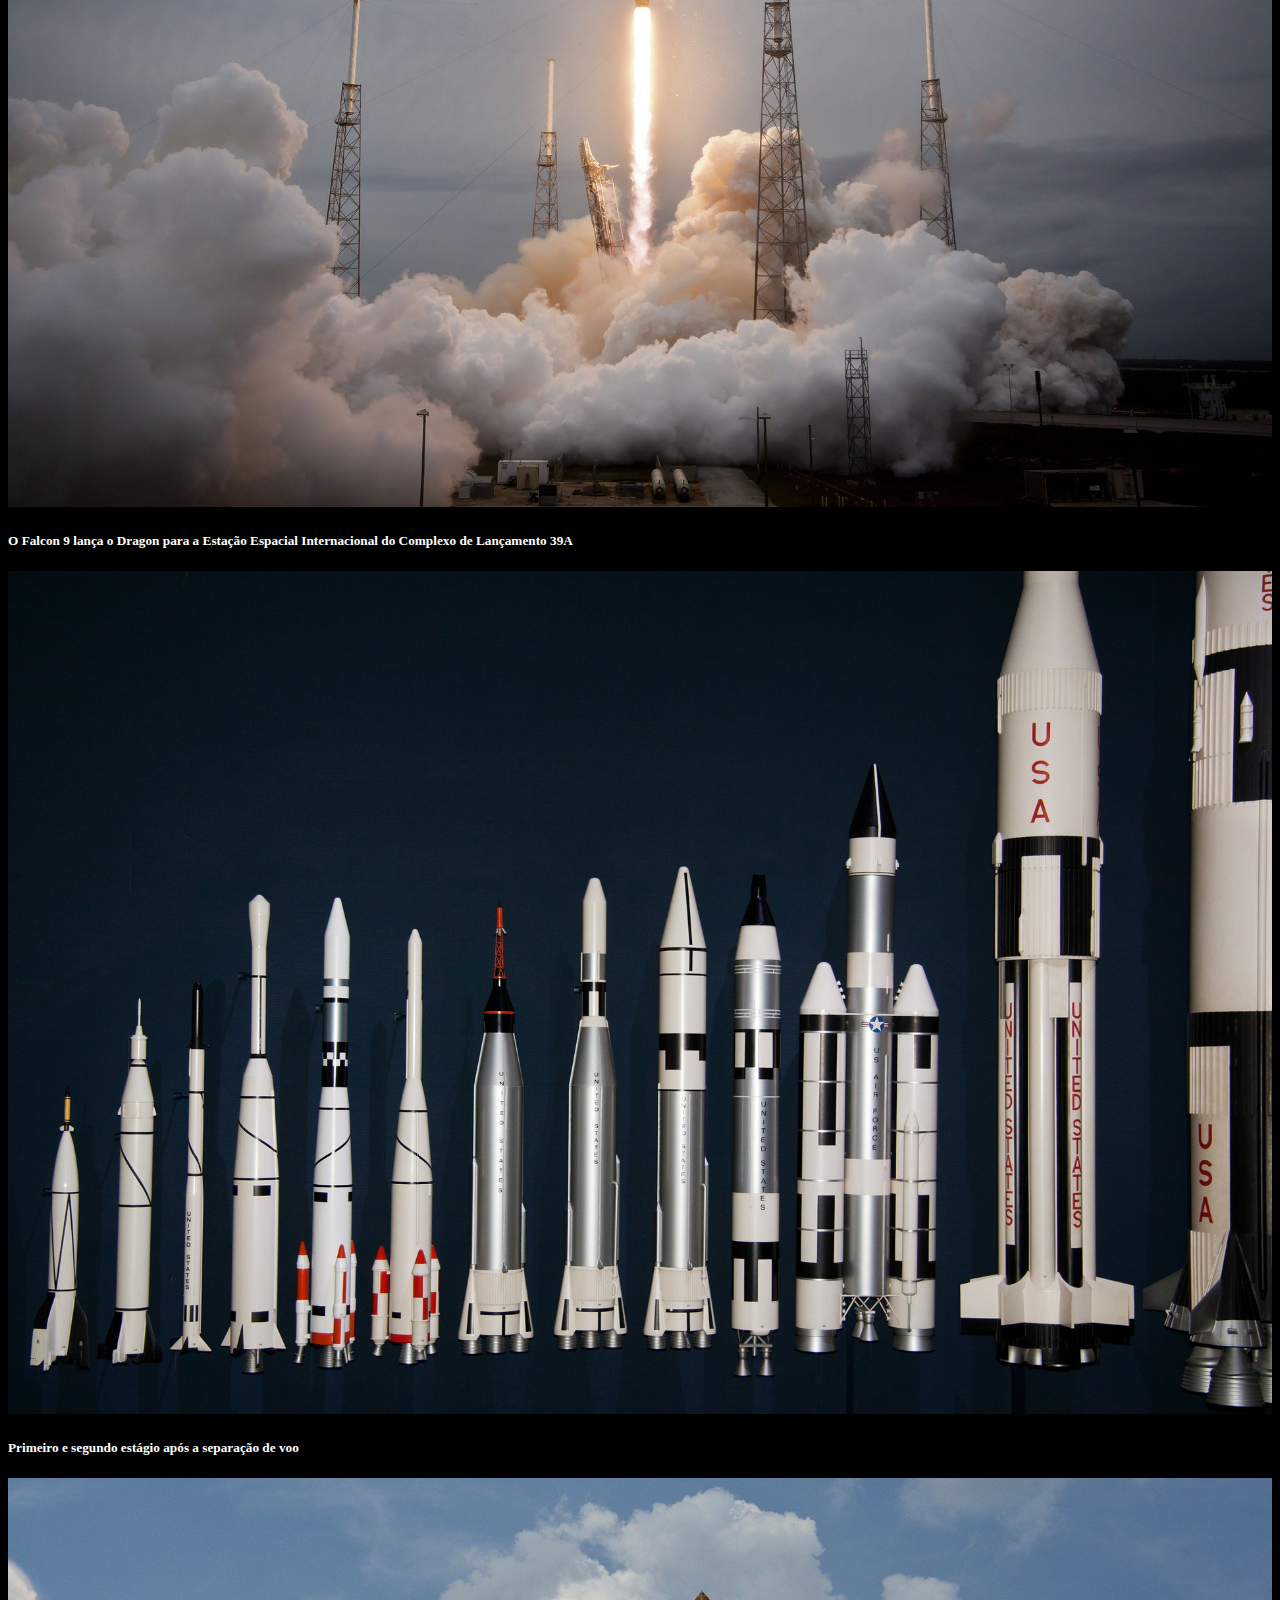
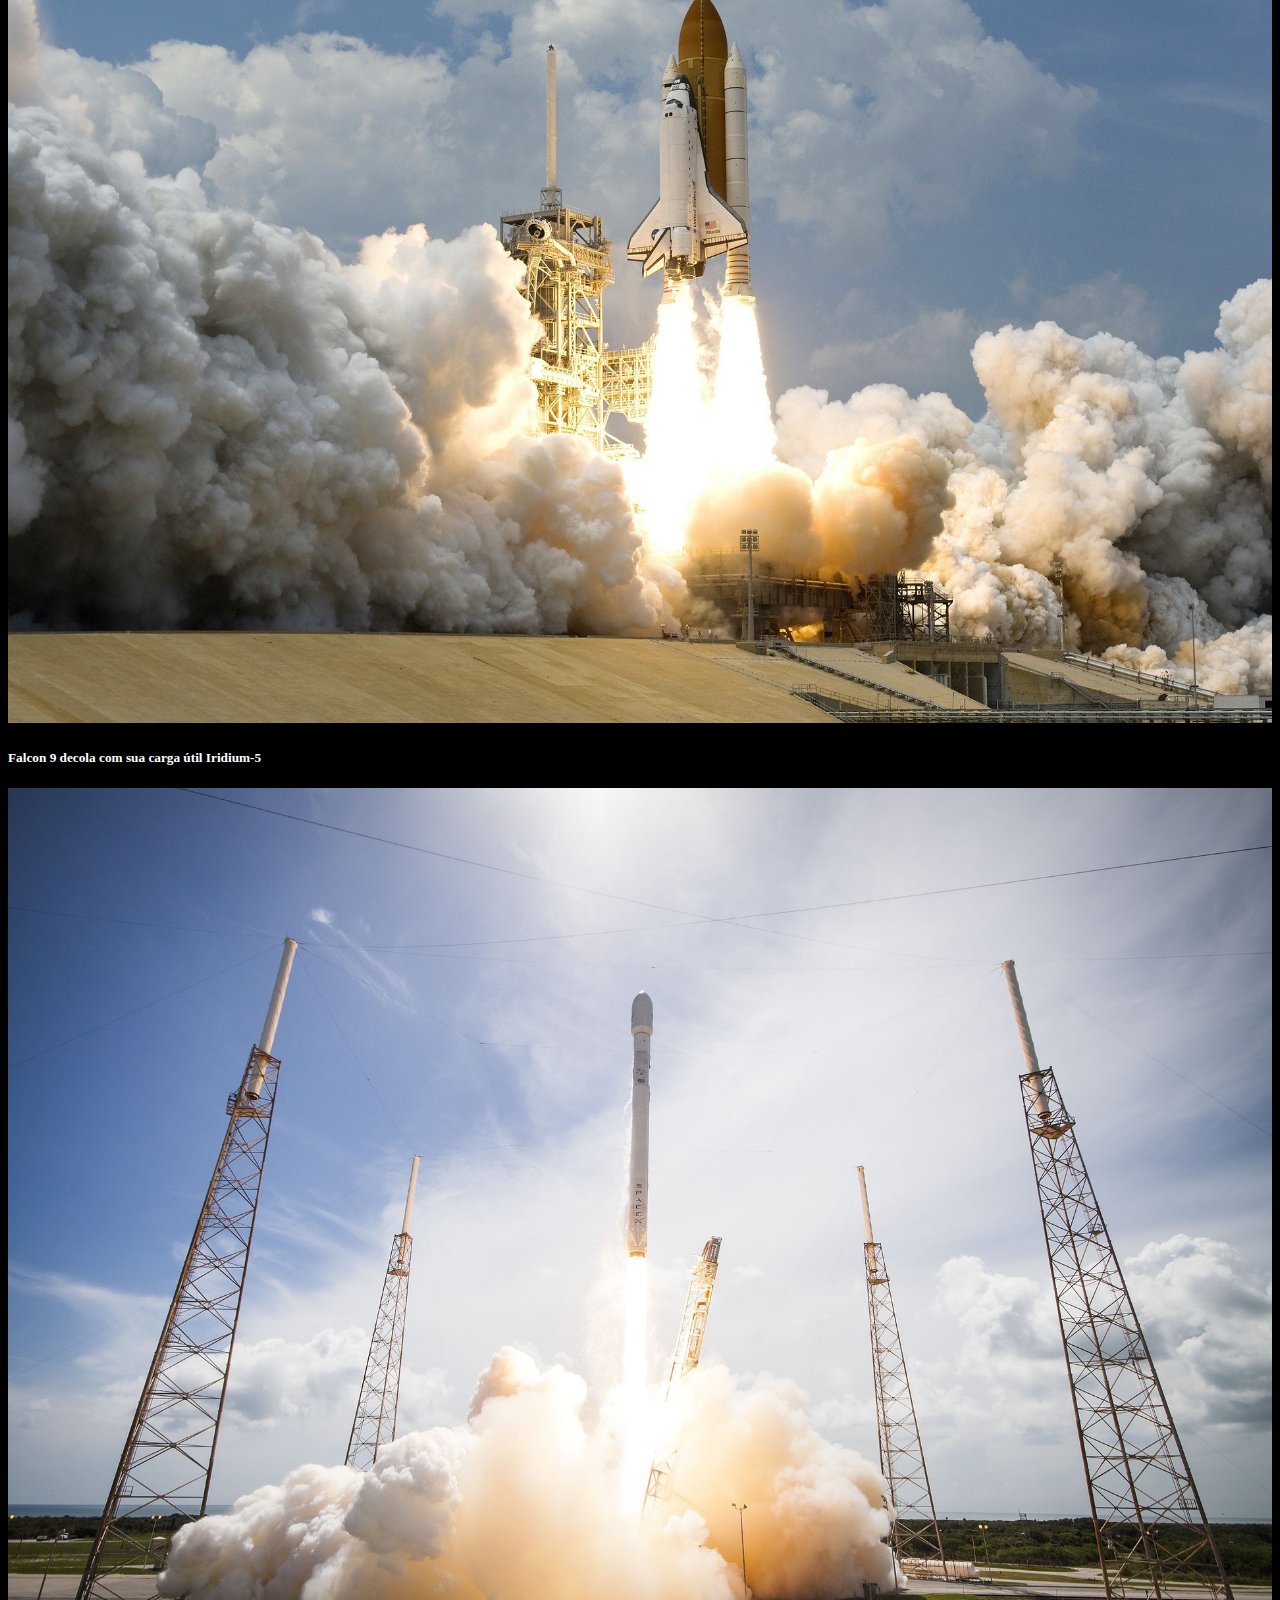
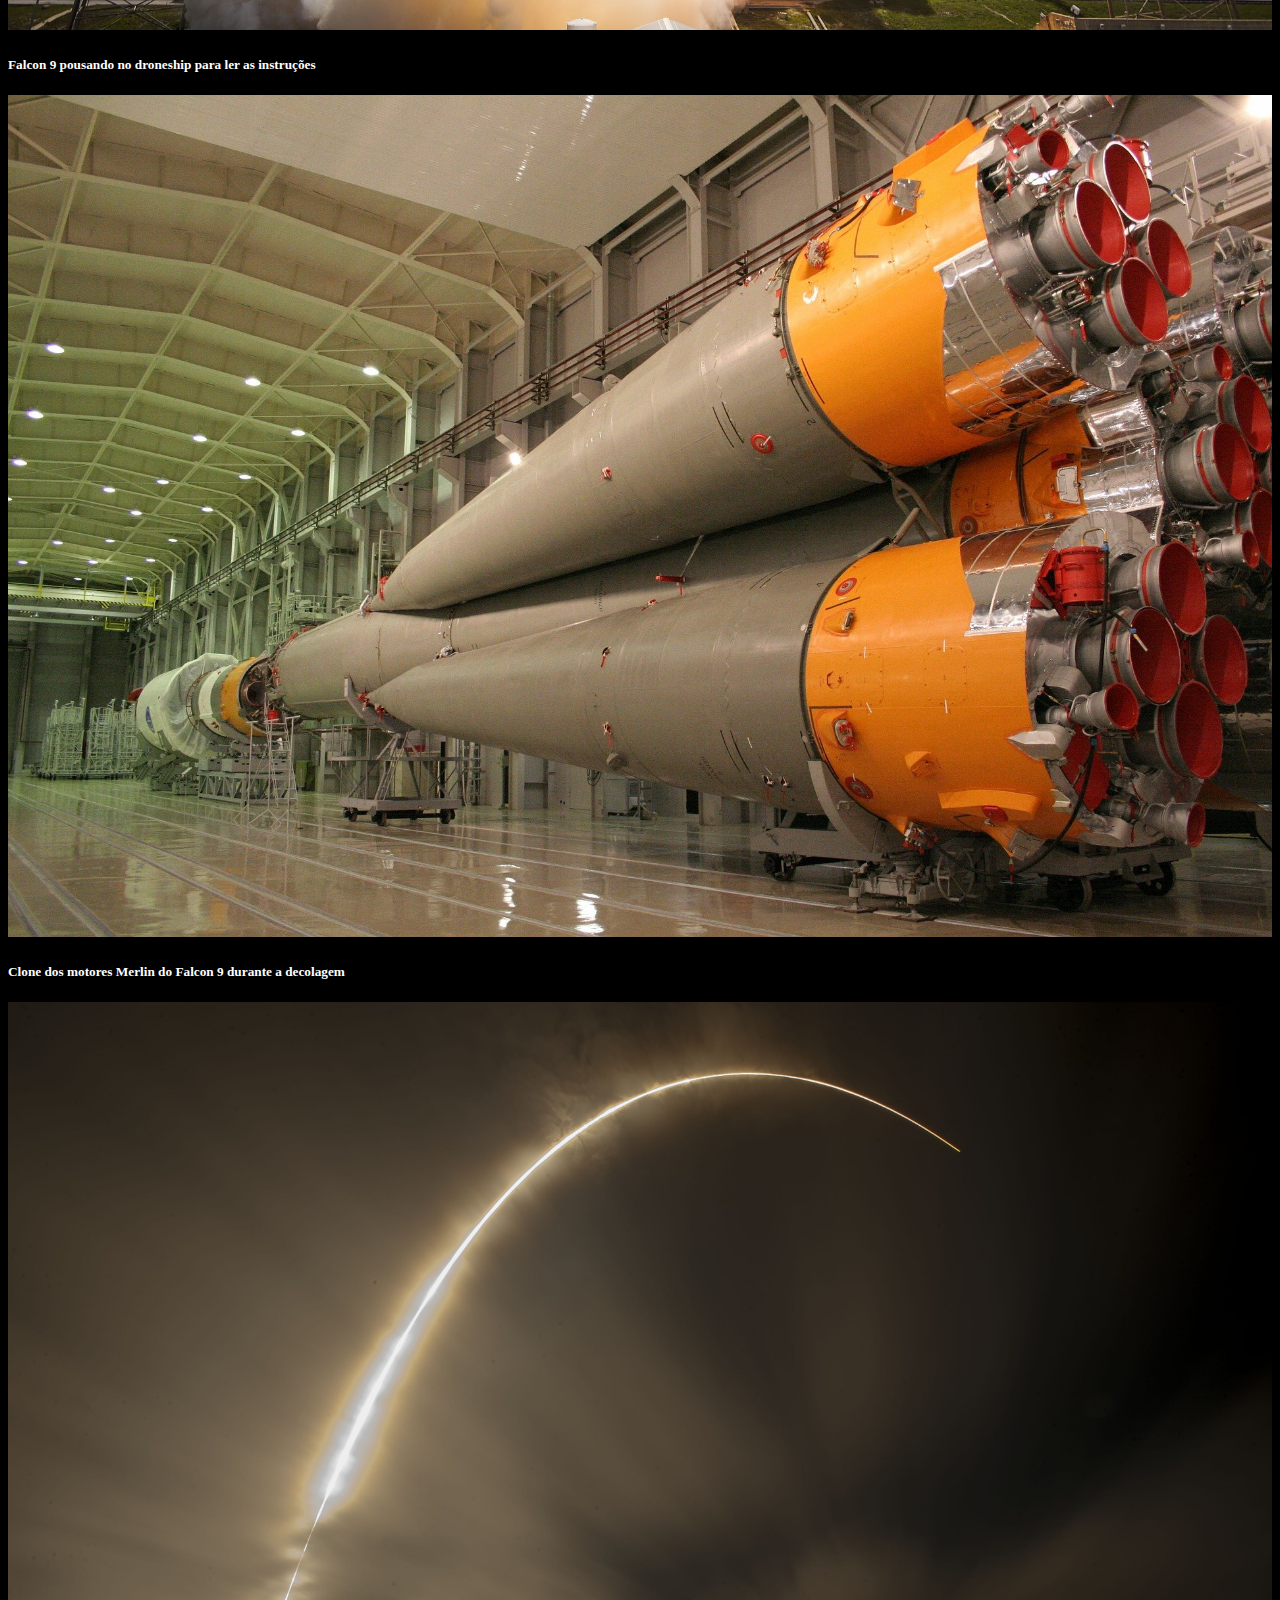
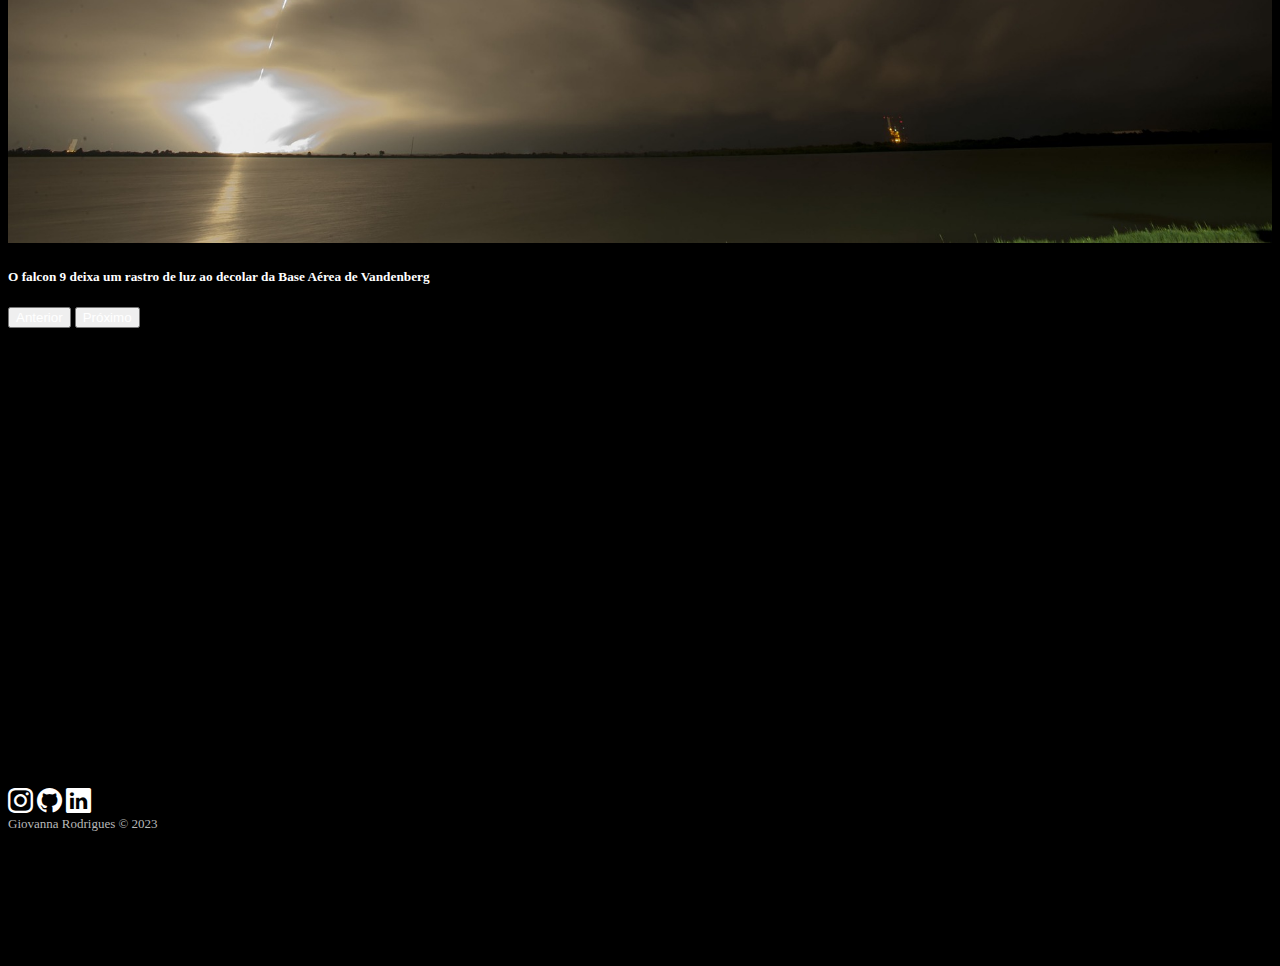
==== commit 9a269796: "first commit" ====
--- a/pages/falcon9.html
+++ b/pages/falcon9.html
@@ -2,428 +2,344 @@
 <html lang="pt-br">
 
 <head>
-    <meta charset="UTF-8">
-    <meta http-equiv="X-UA-Compatible" content="IE=edge">
-    <meta name="viewport" content="width=device-width, initial-scale=1.0">
-    <!-- Bootstrap css -->
-    <link href="https://cdn.jsdelivr.net/npm/bootstrap@5.1.3/dist/css/bootstrap.min.css" rel="stylesheet"
-        integrity="sha384-1BmE4kWBq78iYhFldvKuhfTAU6auU8tT94WrHftjDbrCEXSU1oBoqyl2QvZ6jIW3" crossorigin="anonymous">
-    <!-- Favicon -->
-    <link rel="shortcut icon" href="img/favicon.png" type="image/x-icon">
-    <!-- SASS - CSS -->
-    <link rel="stylesheet" href="./css/style.css">
-    <!-- Library animation css -->
-    <link href="https://unpkg.com/aos@2.3.1/dist/aos.css" rel="stylesheet">
-    <title>StarX - OneBitCode</title>
+  <meta charset="UTF-8">
+  <meta http-equiv="X-UA-Compatible" content="IE=edge">
+  <meta name="viewport" content="width=device-width, initial-scale=1.0">
+
+  <!--Link Bootstrap-->
+  <link href="https://cdn.jsdelivr.net/npm/bootstrap@5.1.3/dist/css/bootstrap.min.css" rel="stylesheet"
+    integrity="sha384-1BmE4kWBq78iYhFldvKuhfTAU6auU8tT94WrHftjDbrCEXSU1oBoqyl2QvZ6jIW3" crossorigin="anonymous">
+
+  <!--Link Icons Bootstrap-->
+  <link rel="stylesheet" href="https://cdn.jsdelivr.net/npm/bootstrap-icons@1.9.1/font/bootstrap-icons.css">
+
+  <!--Lib Text Css-->
+  <link href="https://unpkg.com/aos@2.3.1/dist/aos.css" rel="stylesheet">
+
+  <!--Link Css-->
+  <link rel="stylesheet" href="/css/style.css">
+
+  <!--Favicon-->
+  <link rel="shortcut icon" href="/img/favicon.png" type="image/x-icon">
+  <title>SpaceX | Falcon 9</title>
 </head>
 
 <body>
-
-    <div class="container-fluid container00 container05">
-        <div class="container">
-            <header class="header">
-                <nav class="navbar navbar-expand-lg navbar-dark bg-transparent pt-4">
-                    <div class="container-fluid">
-
-                        <a href="../index.html" class="navbar-brand">
-                            <img src="../img/logo-obc-2021-darkbg.png" alt="logoOneBitCode" class="logoPc">
-                        </a>
-
-                        <button class="navbar-toggler" type="button" data-bs-toggle="collapse"
-                            data-bs-target="#navbarNav" aria-controls="navbarNav" aria-expanded="false"
-                            aria-label="Toggle navigation">
-                            <span class="navbar-toggler-icon"></span>
-                        </button>
-
-                        <div class="collapse navbar-collapse" id="navbarNav">
-                            <ul class="navbar-nav">
-                                <li class="nav-item">
-                                    <a class="nav-link active" aria-current="page" href="pages/falcon9.html"
-                                        id="navItem">FALCON 9</a>
-                                </li>
-                                <li class="nav-item">
-                                    <a class="nav-link active" href="pages/humanFlight.html" id="navItem">HUMAN SPACE
-                                        FLIGHT</a>
-                                </li>
-                            </ul>
-                        </div>
-
-                    </div>
-                </nav>
-            </header>
-        </div>
-        <div class="container text-center titleContent" data-aos="fade-up" data-aos-duration="1500">
-            <h1 class="titleFalcon9">FALCON 9</h1>
-            <p class="h5 subTitleFalcon">PRIMEIRA CLASSE DE FOGUETES DE ORBITA CAPAZ DE VOLTAR</p>
-        </div>
-    </div>
-
-    <div class="container-fluid numbers">
-        <div class="row text-center">
-            <div class="col-sm col1">
-                <h1 class="titleNumb" data-aos="flip-up" data-aos-duration="1000">126</h1>
-                <p class="subTitleNumb" data-aos="flip-up" data-aos-duration="1000">LANÇAMENTOS TOTAIS</p>
-            </div>
-            <div class="col-sm">
-                <h1 class="titleNumb" data-aos="flip-left" data-aos-duration="1000">86</h1>
-                <p class="subTitleNumb" data-aos="flip-left" data-aos-duration="1000">DESEMBARQUES TOTAIS</p>
-            </div>
-            <div class="col-sm col3">
-                <h1 class="titleNumb" data-aos="flip-right" data-aos-duration="1000">68</h1>
-                <p class="subTitleNumb" data-aos="flip-right" data-aos-duration="1000">FOGUETES RECUPERADOS</p>
-            </div>
-        </div>
-    </div>
-
-    <div class="container-fluid container00 container06">
-        <div class="container containerFalcon9Desc">
-            <p class="falcon9Desc" data-aos="fade-right" data-aos-duration="1500">
-                O Falcon 9 é um foguete reutilizável de dois estágios projetado e fabricado pela SpaceX para o
-                transporte confiável e seguro de pessoas e cargas úteis para a órbita da Terra e além. Falcon 9 é o
-                primeiro foguete reutilizável de classe orbital do mundo. A capacidade de reutilização permite que a
-                SpaceX refile as partes mais caras do foguete, o que, por sua vez, reduz o custo do acesso ao espaço.
-            </p>
-        </div>
-    </div>
-
-    <div id="carouselExampleInterval" class="carousel slide" data-bs-ride="carousel">
-        <div class="carousel-inner">
-            <div class="carousel-item active container00 carrossel01" data-bs-interval="3000000">
-                <div class="container" id="overViewPosition">
-                    <p class="subTitleOvewView">FALCON 9</p>
-                    <h3 class="titleOverView">VISÃO GERAL</h3>
-                    <table class="table" id="widthTable">
-                        <tbody>
-                            <tr data-aos="fade-right" data-aos-duration="1500">
-                                <td>ALTURA</td>
-                                <td class="text-end">70 m<span class="corEscuraTxt">/ 229.6 f</span></td>
-                            </tr>
-                            <tr data-aos="fade-right" data-aos-duration="1200">
-                                <td>DIAMETRO</td>
-                                <td class="text-end">3.7 m<span class="corEscuraTxt"> / 12 ft</span></td>
-                            </tr>
-                            <tr data-aos="fade-right" data-aos-duration="1500">
-                                <td>MASSA</td>
-                                <td class="text-end">549,054 kg<span class="corEscuraTxt"> / 1,207,920 lb</span></td>
-                            </tr>
-                            <tr data-aos="fade-right" data-aos-duration="1400">
-                                <td>CARGA MÁXIMA PARA LEO</td>
-                                <td class="text-end">22,800 kg<span class="corEscuraTxt"> / 50,265 lb</span></td>
-                            </tr>
-                            <tr data-aos="fade-right" data-aos-duration="1600">
-                                <td>CARGA MÁXIMA PARA GTO</td>
-                                <td class="text-end">8,300 kg<span class="corEscuraTxt"> / 18,300 lb</span></td>
-                            </tr>
-                            <tr data-aos="fade-right" data-aos-duration="1300">
-                                <td>CARGA MÁXIMA PARA MARTE</td>
-                                <td class="text-end">4,020 kg<span class="corEscuraTxt"> / 8,860 lb</span></td>
-                            </tr>
-                        </tbody>
-                    </table>
-                </div>
-            </div>
-            <div class="carousel-item container00 carrossel02" data-bs-interval="3000000">
-                <div class="container" id="overViewPosition">
-                    <p class="subTitleOvewView">FALCON 9</p>
-                    <h3 class="titleOverView">PRIMEIRO ESTÁGIO</h3>
-                    <p>
-                        Falcon 9's O primeiro estágio do Falcon 9 incorpora nove motores Merlin e tanques de liga de
-                        alumínio-lítio
-                        contendo oxigênio líquido e propelente de querosene de grau de foguete (RP-1).
-                    </p>
-                    <p>
-                        O Falcon 9 gera mais de 1,7 milhão de libras de empuxo ao nível do mar.
-                    </p>
-                </div>
-            </div>
-            <div class="carousel-item container00 carrossel03" data-bs-interval="3000000">
-                <div class="container" id="overViewPosition">
-                    <p class="subTitleOvewView">FALCON 9</p>
-                    <h3 class="titleOverView">SEGUNDO ESTÁGIO</h3>
-                    <p>
-                        O segundo estágio, alimentado por um único motor a vácuo Merlin, entrega a carga útil do Falcon
-                        9 à órbita desejada. O motor do segundo estágio acende alguns segundos após a separação do
-                        estágio e pode ser reiniciado várias vezes para colocar várias cargas em diferentes órbitas.
-                    </p>
-                    <table class="table" id="widthTable">
-                        <tbody>
-                            <tr>
-                                <td>NÚMERO DE MOTORES</td>
-                                <td class=" text-end">1 vacuum</td>
-                            </tr>
-                            <tr>
-                                <td>TEMPO DE QUEIMA</td>
-                                <td class=" text-end">397seg</td>
-                            </tr>
-                            <tr>
-                                <td>IMPULSO</td>
-                                <td class=" text-end">981 kN <span>/ 220.500 lbf</span></td>
-                            </tr>
-                        </tbody>
-                    </table>
-                </div>
-            </div>
-            <div class="carousel-item container00 carrossel04" data-bs-interval="2000000">
-                <div class="container" id="overViewPosition">
-                    <p class="subTitleOvewView">FALCON 9</p>
-                    <h3 class="titleOverView">INTERESTADUAL</h3>
-                    <p>
-                        A interestadual é uma estrutura composta que conecta o primeiro e o segundo estágios e abriga os
-                        empurradores pneumáticos que permitem que o primeiro e o segundo estágios se separem durante o
-                        vôo.
-                    </p>
-                    <p style="font-size: 18px;">ALETAS DE GRADE</p>
-                    <p>
-                        O Falcon 9 está equipado com quatro aletas de grade hipersônicas posicionadas na base da
-                        interestadual. Eles orientam o foguete durante a reentrada, movendo o centro de pressão.
-                    </p>
-                </div>
-            </div>
-            <div class="carousel-item container00 carrossel05" data-bs-interval="3000000">
-                <div class="container" id="overViewPosition">
-                    <p class="subTitleOvewView">FALCON 9</p>
-                    <h3 class="titleOverView">CARGA ÚTIL</h3>
-                    <p>
-                        Feita de um material composto de carbono, a carenagem protege os satélites em seu caminho para a
-                        órbita. A carenagem é lançada a aproximadamente 3 minutos em vôo, e a SpaceX continua a
-                        recuperar as carenagens para reutilização em missões futuras.
-                    </p>
-                    <table class="table" id="widthTable">
-                        <tbody>
-                            <tr>
-                                <td>ALTURA</td>
-                                <td class=" text-end">13,1m <span>/43 ft</span></td>
-                            </tr>
-                            <tr>
-                                <td>DIÂMETRO</td>
-                                <td class=" text-end">5,2m <span>/17,1 ft</span></td>
-                            </tr>
-                        </tbody>
-                    </table>
-                </div>
-            </div>
-        </div>
-        <button class="carousel-control-prev" type="button" data-bs-target="#carouselExampleInterval"
-            data-bs-slide="prev">
-            <span class="carousel-control-prev-icon" aria-hidden="true"></span>
-            <span class="visually-hidden">Previous</span>
-        </button>
-        <button class="carousel-control-next" type="button" data-bs-target="#carouselExampleInterval"
-            data-bs-slide="next">
-            <span class="carousel-control-next-icon" aria-hidden="true"></span>
-            <span class="visually-hidden">Next</span>
-        </button>
-
-        <div class="carousel-item container00 carrossel02" data-bs-interval="3000000">
-            <div class="container" id="overViewPosition">
-                <p class="subTitleOvewView">FALCON 9</p>
-                <h3 class="titleOverView">PRIMEIRO ESTÁGIO</h3>
-                <p>
-                    Falcon 9's O primeiro estágio do Falcon 9 incorpora nove motores Merlin e tanques de liga de
-                    alumínio-lítio
-                    contendo oxigênio líquido e propelente de querosene de grau de foguete (RP-1).
-                </p>
-                <p>
-                    O Falcon 9 gera mais de 1,7 milhão de libras de empuxo ao nível do mar.
-                </p>
-            </div>
-        </div>
-
-        <div class="carousel-item container00 carrossel03" data-bs-interval="3000000">
-            <div class="container" id="overViewPosition">
-                <p class="subTitleOvewView">FALCON 9</p>
-                <h3 class="titleOverView">SEGUNDO ESTÁGIO</h3>
-                <p>
-                    O segundo estágio, alimentado por um único motor a vácuo Merlin, entrega a carga útil do Falcon
-                    9 à órbita desejada. O motor do segundo estágio acende alguns segundos após a separação do
-                    estágio e pode ser reiniciado várias vezes para colocar várias cargas em diferentes órbitas.
-                </p>
-                <table class="table" id="widthTable">
-                    <tbody>
-                        <tr>
-                            <td>NÚMERO DE MOTORES</td>
-                            <td class=" text-end">1 vacuum</td>
-                        </tr>
-                        <tr>
-                            <td>TEMPO DE QUEIMA</td>
-                            <td class=" text-end">397seg</td>
-                        </tr>
-                        <tr>
-                            <td>IMPULSO</td>
-                            <td class=" text-end">981 kN <span>/ 220.500 lbf</span></td>
-                        </tr>
-                    </tbody>
-                </table>
-            </div>
-        </div>
-
-        <div class="carousel-item container00 carrossel04" data-bs-interval="2000000">
-            <div class="container" id="overViewPosition">
-                <p class="subTitleOvewView">FALCON 9</p>
-                <h3 class="titleOverView">INTERESTADUAL</h3>
-                <p>
-                    A interestadual é uma estrutura composta que conecta o primeiro e o segundo estágios e abriga os
-                    empurradores pneumáticos que permitem que o primeiro e o segundo estágios se separem durante o
-                    vôo.
-                </p>
-                <p style="font-size: 18px;">ALETAS DE GRADE</p>
-                <p>
-                    O Falcon 9 está equipado com quatro aletas de grade hipersônicas posicionadas na base da
-                    interestadual. Eles orientam o foguete durante a reentrada, movendo o centro de pressão.
-                </p>
-            </div>
-        </div>
-
-        <div class="carousel-item container00 carrossel05" data-bs-interval="3000000">
-            <div class="container" id="overViewPosition">
-                <p class="subTitleOvewView">FALCON 9</p>
-                <h3 class="titleOverView">CARGA ÚTIL</h3>
-                <p>
-                    Feita de um material composto de carbono, a carenagem protege os satélites em seu caminho para a
-                    órbita. A carenagem é lançada a aproximadamente 3 minutos em vôo, e a SpaceX continua a
-                    recuperar as carenagens para reutilização em missões futuras.
-                </p>
-                <table class="table" id="widthTable">
-                    <tbody>
-                        <tr>
-                            <td>ALTURA</td>
-                            <td class=" text-end">13,1m <span>/43 ft</span></td>
-                        </tr>
-                        <tr>
-                            <td>DIÂMETRO</td>
-                            <td class=" text-end">5,2m <span>/17,1 ft</span></td>
-                        </tr>
-                    </tbody>
-                </table>
-            </div>
-        </div>
-
-    </div>
-
-    <div class="container-fluid container00 container07">
-        <div class="container" id="overViewPosition" data-aos="fade-right" data-aos-duration="1400">
-            <p class="subTitleOvewView">FALCON 9</p>
-            <h3 class="titleOverView">MERLIN</h3>
-            <p>
-                Merlin é uma família de motores de foguete desenvolvidos pela SpaceX para uso em seus veículos de
-                lançamento Falcon 1, Falcon 9 e Falcon Heavy. Os motores Merlin usam querosene de grau de foguete (RP-1)
-                e oxigênio líquido como propelentes de foguete em um ciclo de energia de gerador a gás. O motor Merlin
-                foi originalmente projetado para recuperação e reutilização.
-            </p>
-            <table class="table" id="widthTable">
-                <tbody>
-                    <tr>
-                        <td>PROPULSOR</td>
-                        <td class="text-end">LOX <span>/ RP-1</span></td>
-                    </tr>
-                    <tr>
-                        <td>IMPULSO</td>
-                        <td class=" text-end">845 kN <span>/ 190.000 lbf</span></td>
-                    </tr>
-                </tbody>
+  <section class="section-falcon9-1">
+    <header class="container" id="header">
+      <nav class="navbar navbar-expand-lg navbar-dark bg-transparent pt-4">
+        <div class="container-fluid">
+          <a class="navbar-brand" href="/index.html">
+            <img src="/img/logo-obc-2021-darkbg.png" alt="logoOneBitCode" class=" logo-onebitcode">
+          </a>
+          <button class="navbar-toggler" type="button" data-bs-toggle="collapse" data-bs-target="#navbarNav"
+            aria-controls="navbarNav" aria-expanded="false" aria-label="Toggle navigation">
+            <span class="navbar-toggler-icon"></span>
+          </button>
+          <div class="collapse navbar-collapse" id="navbarNav">
+            <ul class="navbar-nav">
+              <li class="nav-item">
+                <a class="nav-link active" aria-current="page" href="/index.html" id="link-hover">HOME</a>
+              </li>
+              <li class="nav-item">
+                <a class="nav-link active" href="/pages/humanFlight.html" id="link-hover">HUMAN SPACE FLIGHT</a>
+              </li>
+            </ul>
+          </div>
+        </div>
+      </nav>
+    </header>
+    <div class="container text-center title-content" data-aos="fade-down" data-aos-duration="1500">
+      <p class="h1 title-falcon9">FALCON 9</p>
+      <p class="h5 subtitle-falcon9">PRIMEIRA CLASSE DE FOGUETES DE ORBITA CAPAZ DE VOLTAR</p>
+    </div>
+    <div class="container text-center">
+      <img src="/img/home/arrowDown.gif" alt="Arrow Down" class="arrow-down">
+    </div>
+  </section>
+
+  <div class="container-fluid parameters my-5">
+    <div class="row text-center">
+      <div class="col-md g-4">
+        <p class="h1 parameters-title" data-aos="flip-up" data-aos-duration="1000">126</p>
+        <p class="parameters-subtitle" data-aos="flip-up" data-aos-duration="1000">LANÇAMENTOS TOTAIS</p>
+      </div>
+      <div class="col g-4">
+        <p class="h1 parameters-title" data-aos="flip-left" data-aos-duration="1000">86</p>
+        <p class="parameters-subtitle" data-aos="flip-left" data-aos-duration="1000">DESEMBARQUES TOTAIS</p>
+      </div>
+      <div class="col-md g-4">
+        <p class="h1 parameters-title" data-aos="flip-right" data-aos-duration="1000">68</p>
+        <p class="parameters-subtitle" data-aos="flip-right" data-aos-duration="1000">FOGUETES RECUPERADOS</p>
+      </div>
+    </div>
+  </div>
+
+  <section class="section-falcon9-2">
+    <div class="container" data-aos="fade-right" data-aos-duration="1500">
+      <p class="paragraph-description-falcon9">
+        O Falcon 9 é um foguete reutilizável de dois estágios projetado e fabricado pela SpaceX para o transporte
+        confiável e seguro de pessoas e cargas úteis para a órbita da Terra e além. Falcon 9 é o primeiro foguete
+        reutilizável de classe orbital do mundo. A capacidade de reutilização permite que a SpaceX refile as partes mais
+        caras do foguete , o que , por sua vez , reduz o custo de acesso ao espaço.
+      </p>
+    </div>
+  </section>
+
+  <section class="section-falcon9-3">
+    <div id="carouselExampleControls" class="carousel slide h-100" data-bs-ride="carousel">
+      <div class="carousel-inner h-100">
+        <div class="carousel-item active overview-1" id="container-overview" data-bs-interval="30000">
+          <div class="container container-teste">
+            <p class="title-overview">FALCON 9</p>
+            <h2 class="subtitle-overview">VISÃO GERAL</h2>
+            <table class="table table-size width-default">
+              <tbody>
+                <tr data-aos="fade-right" data-aos-duration="1500">
+                  <td>ALTURA</td>
+                  <td class="text-end">70 m / 229.6 f</td>
+                </tr>
+                <tr data-aos="fade-right" data-aos-duration="1200">
+                  <td>DIAMETRO</td>
+                  <td class="text-end">3.7 m / 12 ft</td>
+                </tr>
+                <tr data-aos="fade-right" data-aos-duration="1500">
+                  <td>MASSA</td>
+                  <td class="text-end">549,054 kg / 1,207,920 lb</td>
+                </tr>
+                <tr data-aos="fade-right" data-aos-duration="1400">
+                  <td>CARGA MÁXIMA PARA LEO</td>
+                  <td class="text-end">22,800 kg / 50,265 lb</td>
+                </tr>
+                <tr data-aos="fade-right" data-aos-duration="1600">
+                  <td>CARGA MÁXIMA PARA GTO</td>
+                  <td class="text-end">8,300 kg / 18,300 lb</td>
+                </tr>
+                <tr data-aos="fade-right" data-aos-duration="1300">
+                  <td>CARGA MÁXIMA PARA MARTE</td>
+                  <td class="text-end">4,020 kg / 8,860 lb</td>
+                </tr>
+              </tbody>
             </table>
-        </div>
-    </div>
-
-    <div id="carouselExampleCaptions" class="carousel slide carrosselSlide" data-bs-ride="carousel">
-        <div class="carousel-indicators">
-            <button type="button" data-bs-target="#carouselExampleCaptions" data-bs-slide-to="0" class="active"
-                aria-current="true" aria-label="Slide 1"></button>
-            <button type="button" data-bs-target="#carouselExampleCaptions" data-bs-slide-to="1"
-                aria-label="Slide 2"></button>
-            <button type="button" data-bs-target="#carouselExampleCaptions" data-bs-slide-to="2"
-                aria-label="Slide 3"></button>
-            <button type="button" data-bs-target="#carouselExampleCaptions" data-bs-slide-to="3"
-                aria-label="Slide 4"></button>
-            <button type="button" data-bs-target="#carouselExampleCaptions" data-bs-slide-to="4"
-                aria-label="Slide 5"></button>
-            <button type="button" data-bs-target="#carouselExampleCaptions" data-bs-slide-to="5"
-                aria-label="Slide 6"></button>
-        </div>
-        <div class="carousel-inner">
-            <div class="carousel-item active" data-bs-interval="1000000">
-                <img src="/img/falcon9/09.jpg" class="d-block w-100" alt="...">
-                <div class="carousel-caption d-md-block">
-                    <p class="carousselText">O Falcon 9 lança o Dragon para a Estação Espacial Internacional do Complexo
-                        de
-                        Lançamento 39A</p>
-                </div>
-            </div>
-            <div class="carousel-item" data-bs-interval="2000000">
-                <img src="/img/falcon9/10.jpg" class="d-block w-100" alt="...">
-                <div class="carousel-caption d-md-block">
-                    <p class="carousselText">Primeiro e segundo estágio após a separação de voo</p>
-                </div>
-            </div>
-            <div class="carousel-item" data-bs-interval="3000000">
-                <img src="/img/falcon9/11.jpg" class="d-block w-100" alt="...">
-                <div class="carousel-caption d-md-block">
-                    <p class="carousselText">Falcon 9 decola com sua carga útil Iridium-5</p>
-                </div>
-            </div>
-            <div class="carousel-item" data-bs-interval="3000000">
-                <img src="/img/falcon9/12.jpg" class="d-block w-100" alt="...">
-                <div class="carousel-caption d-md-block">
-                    <p class="carousselText">Falcon 9 pousando no droneship para ler as instruções</p>
-                </div>
-            </div>
-            <div class="carousel-item" data-bs-interval="3000000">
-                <img src="/img/falcon9/13.jpg" class="d-block w-100" alt="...">
-                <div class="carousel-caption d-md-block">
-                    <p class="carousselText">Clone dos motores Merlin do Falcon 9 durante a decolagem</p>
-                </div>
-            </div>
-            <div class="carousel-item" data-bs-interval="3000000">
-                <img src="/img/falcon9/14.jpg" class="d-block w-100" alt="...">
-                <div class="carousel-caption d-md-block">
-                    <p class="carousselText">O falcon 9 deixa um rastro de luz ao decolar da Base Aérea de Vandenberg
-                    </p>
-                </div>
-            </div>
-        </div>
-        <button class="carousel-control-prev" type="button" data-bs-target="#carouselExampleCaptions"
-            data-bs-slide="prev">
-            <span class="carousel-control-prev-icon" aria-hidden="true"></span>
-            <span class="visually-hidden">Previous</span>
-        </button>
-        <button class="carousel-control-next" type="button" data-bs-target="#carouselExampleCaptions"
-            data-bs-slide="next">
-            <span class="carousel-control-next-icon" aria-hidden="true"></span>
-            <span class="visually-hidden">Next</span>
-        </button>
-    </div>
-
-
-    <div class="container-fluid text-center downloadDesc">
-        <p data-aos="fade-right" data-aos-duration="1200"><span>Para mais informações sobre os serviçoes entre em
-                contato
-                com</span> <a href="https://www.instagram.com/onebitcode/" target="blank">onebitcode@gmail.com</a></p>
-
-
-        <button type="button" class="btn btn-outline-light p-3" data-aos="flip-left" data-aos-duration="1000">BAIXAR
-            GUIA DO USUÁRIO</button>
-        <button type="button" class="btn btn-outline-light p-3" data-aos="flip-up" data-aos-duration="1300">CAPACIDADES
-            E
-            SERVIÇOS</button>
-    </div>
-
-    <footer class="container-fluid footer">
-        <span class="me-4 copyOBC">Giovanna Rodrigues © 2022</span>
-        <a href="https://www.instagram.com/rs_gio" target="blank" class="me-4">Instagram</a>
-        <a href="#" class="me-4">YouTube</a>
-        <a href="#">Twitter</a>
-    </footer>
-
-    <!-- Bootstrap Script -->
-    <script src="https://cdn.jsdelivr.net/npm/bootstrap@5.1.3/dist/js/bootstrap.bundle.min.js"
-        integrity="sha384-ka7Sk0Gln4gmtz2MlQnikT1wXgYsOg+OMhuP+IlRH9sENBO0LRn5q+8nbTov4+1p"
-        crossorigin="anonymous"></script>
-    <!-- Libary animation script -->
-    <script src="https://unpkg.com/aos@2.3.1/dist/aos.js"></script>
-    <script>
-        AOS.init();
-    </script>
-
+          </div>
+        </div>
+        <div class="carousel-item overview-2" id="container-overview">
+          <div class="container container-teste">
+            <p class="title-overview">FALCON 9</p>
+            <h2 class="subtitle-overview">PRIMEIRO ESTÁGIO</h2>
+            <p class="paragraph-size width-default">
+              Falcon 9's O primeiro estágio do Falcon 9 incorpora nove motores Merlin e tanques de liga de
+              alumínio-lítio
+              contendo oxigênio líquido e propelente de querosene de grau de foguete (RP-1).
+            </p>
+            <p class="paragraph-size width-default">
+              O Falcon 9 gera mais de 1,7 milhão de libras de empuxo ao nível do mar.
+            </p>
+          </div>
+        </div>
+        <div class="carousel-item overview-3" id="container-overview">
+          <div class="container container-teste">
+            <p class="title-overview">FALCON 9</p>
+            <h2 class="subtitle-overview">SEGUNDO ESTÁGIO</h2>
+            <p class="paragraph-size width-default">
+              O segundo estágio, alimentado por um único motor a vácuo Merlin, entrega a carga útil do Falcon
+              9 à órbita desejada. O motor do segundo estágio acende alguns segundos após a separação do
+              estágio e pode ser reiniciado várias vezes para colocar várias cargas em diferentes órbitas.
+            </p>
+            <table class="table table-size width-default">
+              <tbody>
+                <tr>
+                  <td>NÚMERO DE MOTORES</td>
+                  <td class=" text-end">1 vacuum</td>
+                </tr>
+                <tr>
+                  <td>TEMPO DE QUEIMA</td>
+                  <td class=" text-end">397seg</td>
+                </tr>
+                <tr>
+                  <td>IMPULSO</td>
+                  <td class=" text-end">981 kN / 220.500 lbf</td>
+                </tr>
+              </tbody>
+            </table>
+          </div>
+        </div>
+        <div class="carousel-item overview-4" id="container-overview">
+          <div class="container container-teste">
+            <p class="title-overview">FALCON 9</p>
+            <h2 class="subtitle-overview">INTERESTADUAL</h2>
+            <p class="paragraph-size width-default">
+              A interestadual é uma estrutura composta que conecta o primeiro e o segundo estágios e abriga os
+              empurradores pneumáticos que permitem que o primeiro e o segundo estágios se separem durante o vôo.
+            </p>
+            <p class="title-paragraph">ALETAS DE GRADE</p>
+            <p class="paragraph-size width-default">
+              O Falcon 9 está equipado com quatro aletas de grade hipersônicas posicionadas na base da interestadual.
+              Eles orientam o foguete durante a reentrada, movendo o centro de pressão.
+            </p>
+          </div>
+        </div>
+        <div class="carousel-item overview-5" id="container-overview">
+          <div class="container container-teste">
+            <p class="title-overview">FALCON 9</p>
+            <h2 class="subtitle-overview">CARGA ÚTIL</h2>
+            <p class="paragraph-size width-default">
+              Feita de um material composto de carbono, a carenagem protege os satélites em seu caminho para a órbita. A
+              carenagem é lançada a aproximadamente 3 minutos em vôo, e a SpaceX continua a recuperar as carenagens para
+              reutilização em missões futuras.
+            </p>
+            <table class="table table-size width-default">
+              <tbody>
+                <tr>
+                  <td>ALTURA</td>
+                  <td class="text-end">13,1m /43 ft</td>
+                </tr>
+                <tr>
+                  <td>DIÂMETRO</td>
+                  <td class="text-end">5,2m /17,1 ft</td>
+                </tr>
+              </tbody>
+            </table>
+          </div>
+        </div>
+      </div>
+      <button class="carousel-control-prev" type="button" data-bs-target="#carouselExampleControls"
+        data-bs-slide="prev">
+        <span class="carousel-control-prev-icon" aria-hidden="true"></span>
+        <span class="visually-hidden">Anterior</span>
+      </button>
+      <button class="carousel-control-next" type="button" data-bs-target="#carouselExampleControls"
+        data-bs-slide="next">
+        <span class="carousel-control-next-icon" aria-hidden="true"></span>
+        <span class="visually-hidden">Próximo</span>
+      </button>
+    </div>
+  </section>
+
+  <section class="section-falcon9-4">
+    <div class="container" data-aos="fade-up" data-aos-duration="1500">
+      <p class="title-overview">FALCON 9</p>
+      <h2 class="subtitle-overview">MERLIN</h2>
+      <p class="paragraph-size width-default">
+        Merlin é uma família de motores de foguete desenvolvidos pela SpaceX para uso em seus veículos de lançamento
+        Falcon 1, Falcon 9 e Falcon Heavy. Os motores Merlin usam querosene de grau de foguete (RP-1) e oxigênio líquido
+        como propelentes de foguete em um ciclo de energia de gerador a gás. O motor Merlin foi originalmente projetado
+        para recuperação e reutilização.
+      </p>
+      <table class="table table-size width-default">
+        <tbody>
+          <tr>
+            <td>PROPULSOR</td>
+            <td class="text-end">LOX / RP-1</td>
+          </tr>
+          <tr>
+            <td>IMPULSO</td>
+            <td class="text-end">845 kN / 190.000 lbf</td>
+          </tr>
+        </tbody>
+      </table>
+    </div>
+  </section>
+
+  <div class="container-lg mt-5">
+    <div id="carouselExampleCaptions" class="carousel slide" data-bs-ride="carousel">
+      <div class="carousel-indicators">
+        <button type="button" data-bs-target="#carouselExampleCaptions" data-bs-slide-to="0" class="active"
+          aria-current="true" aria-label="Slide 1"></button>
+        <button type="button" data-bs-target="#carouselExampleCaptions" data-bs-slide-to="1"
+          aria-label="Slide 2"></button>
+        <button type="button" data-bs-target="#carouselExampleCaptions" data-bs-slide-to="2"
+          aria-label="Slide 3"></button>
+        <button type="button" data-bs-target="#carouselExampleCaptions" data-bs-slide-to="3"
+          aria-label="Slide 4"></button>
+        <button type="button" data-bs-target="#carouselExampleCaptions" data-bs-slide-to="4"
+          aria-label="Slide 5"></button>
+        <button type="button" data-bs-target="#carouselExampleCaptions" data-bs-slide-to="5"
+          aria-label="Slide 6"></button>
+      </div>
+      <div class="carousel-inner">
+        <div class="carousel-item active">
+          <img src="/img/falcon9/09.jpg" class="carousel-image-falcon9" alt="Falcon 9">
+          <div class="carousel-caption d-none d-md-block">
+            <h5>O Falcon 9 lança o Dragon para a Estação Espacial Internacional do Complexo de Lançamento 39A</h5>
+          </div>
+        </div>
+        <div class="carousel-item">
+          <img src="/img/falcon9/10.jpg" class="carousel-image-falcon9" alt="Falcon 9">
+          <div class="carousel-caption d-none d-md-block">
+            <h5>Primeiro e segundo estágio após a separação de voo</h5>
+          </div>
+        </div>
+        <div class="carousel-item">
+          <img src="/img/falcon9/11.jpg" class="carousel-image-falcon9" alt="Falcon 9">
+          <div class="carousel-caption d-none d-md-block">
+            <h5>Falcon 9 decola com sua carga útil Iridium-5</h5>
+          </div>
+        </div>
+        <div class="carousel-item">
+          <img src="/img/falcon9/12.jpg" class="carousel-image-falcon9" alt="Falcon 9">
+          <div class="carousel-caption d-none d-md-block">
+            <h5>Falcon 9 pousando no droneship para ler as instruções</h5>
+          </div>
+        </div>
+        <div class="carousel-item">
+          <img src="/img/falcon9/13.jpg" class="carousel-image-falcon9" alt="Falcon 9">
+          <div class="carousel-caption d-none d-md-block">
+            <h5>Clone dos motores Merlin do Falcon 9 durante a decolagem</h5>
+          </div>
+        </div>
+        <div class="carousel-item">
+          <img src="/img/falcon9/14.jpg" class="carousel-image-falcon9" alt="Falcon 9">
+          <div class="carousel-caption d-none d-md-block">
+            <h5>O falcon 9 deixa um rastro de luz ao decolar da Base Aérea de Vandenberg</h5>
+          </div>
+        </div>
+      </div>
+      <button class="carousel-control-prev" type="button" data-bs-target="#carouselExampleCaptions"
+        data-bs-slide="prev">
+        <span class="carousel-control-prev-icon" aria-hidden="true"></span>
+        <span class="visually-hidden">Anterior</span>
+      </button>
+      <button class="carousel-control-next" type="button" data-bs-target="#carouselExampleCaptions"
+        data-bs-slide="next">
+        <span class="carousel-control-next-icon" aria-hidden="true"></span>
+        <span class="visually-hidden">Próximo</span>
+      </button>
+    </div>
+  </div>
+
+  <footer id="footer">
+    <div class="container text-center">
+      <p class="paragraph-footer" data-aos="fade-right" data-aos-duration="1200">
+        Para mais informações sobre os serviçoes entre em contato com <a href=""
+          target="blank"></a>
+      </p>
+      <button type="button" class="btn btn-outline-light p-3 m-2" data-aos="flip-left" data-aos-duration="1000">BAIXAR
+        GUIA DO USUÁRIO</button>
+      <button type="button" class="btn btn-outline-light p-3 m-2" data-aos="flip-up"
+        data-aos-duration="1300">CAPACIDADES E SERVIÇOS</button>
+    </div>
+    <div class="container text-center links">
+      <a href="https://www.instagram.com/" type="button" target="_blank" class="px-2"><i
+          class="icon bi bi-instagram"></i></a>
+      <a href="https://github.com/" type="button" target="_blank" class="px-2"><i
+          class="icon bi bi-github"></i></a>
+      <a href="https://www.linkedin.com/in/" type="button" target="_blank" class="px-2"><i
+          class="icon bi bi-linkedin"></i></a>
+      <div class="py-2 px-2 copy">Giovanna Rodrigues © 2023</div>
+    </div>
+  </footer>
+
+  <!-- JS BOOTSTRAP -->
+  <script src="https://cdn.jsdelivr.net/npm/bootstrap@5.1.3/dist/js/bootstrap.bundle.min.js"
+    integrity="sha384-ka7Sk0Gln4gmtz2MlQnikT1wXgYsOg+OMhuP+IlRH9sENBO0LRn5q+8nbTov4+1p"
+    crossorigin="anonymous"></script>
+    
+  <!--Lib Text Script-->
+  <script src="https://unpkg.com/aos@2.3.1/dist/aos.js"></script>
+  <script>
+    AOS.init();
+  </script>
 </body>
 
 </html>--- a/css/style.css
+++ b/css/style.css
@@ -0,0 +1,409 @@
+/* FONT */
+@import url("https://fonts.googleapis.com/css2?family=Rubik:wght@400;514&display=swap");
+/* IMPORT HOME */
+@import url(../variables/variables.scss);
+.section-home-1 {
+  background-image: url("/img/home/01.jpg");
+}
+
+.section-home-2 {
+  background-image: url("/img/home/02.gif");
+}
+
+.section-home-3 {
+  background-image: url("/img/home/03.jpg");
+}
+
+.section-home-4 {
+  background-image: url("/img/home/04.jpg");
+}
+
+.title-home {
+  width: 550px;
+}
+
+.medium-title-home {
+  width: 650px;
+}
+
+@media (max-width: 765px) {
+  .title-home, .medium-title-home {
+    width: auto;
+  }
+}
+/* IMPORT FALCON9 */
+.section-falcon9-1 {
+  background-image: url("/img/falcon9/01.jpg");
+}
+.section-falcon9-1 .title-falcon9 {
+  font-size: 5.6rem;
+  font-family: "Rubik", sans-serif;
+  font-weight: 500;
+}
+
+.parameters .parameters-title {
+  font-size: 5rem;
+}
+.parameters .parameters-subtitle {
+  font-size: 1.2rem;
+}
+
+.section-falcon9-2 {
+  background-image: url("/img/falcon9/02.jpg");
+}
+.section-falcon9-2 .paragraph-description-falcon9 {
+  width: 55%;
+  font-size: 1.4rem;
+  line-height: 50px;
+}
+
+.section-falcon9-3 #container-overview {
+  position: relative;
+  width: 100%;
+  height: 100%;
+  background-color: #000;
+  background-position: center;
+  background-repeat: no-repeat;
+  background-size: cover;
+}
+.section-falcon9-3 .overview-1 {
+  background-image: url("/img/falcon9/03.jpg");
+}
+.section-falcon9-3 .overview-2 {
+  background-image: url("/img/falcon9/04.jpg");
+}
+.section-falcon9-3 .overview-3 {
+  background-image: url("/img/falcon9/05.jpg");
+}
+.section-falcon9-3 .overview-4 {
+  background-image: url("/img/falcon9/06.jpg");
+}
+.section-falcon9-3 .overview-5 {
+  background-image: url("/img/falcon9/07.jpg");
+}
+.section-falcon9-3 .container-teste {
+  position: absolute;
+  top: 50%;
+  left: 50%;
+  transform: translate(-50%, -50%);
+}
+
+.paragraph-size {
+  font-size: 1.1rem;
+  line-height: 35px;
+}
+
+.width-default {
+  width: 55%;
+}
+
+.section-falcon9-4 {
+  background-image: url("/img/falcon9/08.jpg");
+}
+
+.carousel-image-falcon9 {
+  width: 100%;
+  height: auto;
+}
+
+@media (max-width: 1024px) {
+  .parameters .parameters-title {
+    font-size: 5rem;
+  }
+  .parameters .parameters-subtitle {
+    font-size: 1.1rem;
+  }
+  .section-falcon9-2 .paragraph-description-falcon9 {
+    width: 100%;
+  }
+  .width-default {
+    width: 100%;
+  }
+}
+@media (max-width: 450px) {
+  .section-falcon9-1 .title-falcon9 {
+    font-size: 4.5rem;
+  }
+  .section-falcon9-1 .subtitle-falcon9 {
+    font-size: 1.2rem;
+  }
+  .parameters .parameters-title {
+    font-size: 4.2rem;
+  }
+  .parameters .parameters-subtitle {
+    font-size: 1rem;
+  }
+  .section-falcon9-2 .paragraph-description-falcon9 {
+    font-size: 1.2rem;
+    line-height: 40px;
+  }
+  .table-size {
+    font-size: 0.9rem;
+  }
+}
+@media (max-width: 366px) {
+  .section-falcon9-1 .title-falcon9 {
+    font-size: 4rem;
+  }
+  .section-falcon9-1 .subtitle-falcon9 {
+    font-size: 1rem;
+  }
+  .parameters .parameters-title {
+    font-size: 3.5rem;
+  }
+  .section-falcon9-2 .paragraph-description-falcon9 {
+    font-size: 1.1rem;
+  }
+  .paragraph-size {
+    line-height: 30px;
+  }
+}
+@media (max-width: 326px) {
+  .section-falcon9-1 .title-falcon9 {
+    font-size: 3.5rem;
+  }
+}
+/* IMPORT HUMAN FLIGHT */
+.section-human-flight-1 {
+  background-image: url("/img/humanFlight/01.jpg");
+}
+
+.section-human-flight-2 {
+  background-image: url("/img/humanFlight/02.jpg");
+}
+
+.section-human-flight-3 {
+  background-image: url("/img/humanFlight/03.jpg");
+}
+
+.section-human-flight-4 {
+  background-image: url("/img/humanFlight/04.jpg");
+}
+
+.section-human-flight-5 {
+  background-image: url("/img/humanFlight/05.jpg");
+}
+
+.section-human-flight-1 .title-human-flight {
+  font-size: 7rem;
+}
+.section-human-flight-1 .subtitle-human-flight {
+  margin-top: 20px;
+  font-size: 2rem;
+  font-weight: 300;
+}
+
+.paragraph-description-human-flight {
+  width: 800px;
+  margin: auto;
+  color: #d8d8d8;
+  font-weight: 400;
+  font-size: 1.3rem;
+}
+
+.container-human-flight-right {
+  width: 45%;
+  justify-self: end;
+}
+
+.container-human-flight-left {
+  width: 45%;
+  margin-left: 5%;
+}
+
+.title-section {
+  font-size: 3.5rem;
+  font-weight: bold;
+}
+
+.subtitle-section {
+  font-weight: 300;
+  margin-bottom: 40px;
+  line-break: none;
+}
+
+.word-break {
+  display: inline-block;
+}
+
+@media (max-width: 1200px) {
+  .title-section {
+    font-size: 3rem;
+  }
+}
+@media (max-width: 1020px) {
+  .section-human-flight-1 .title-human-flight {
+    font-size: 6rem;
+  }
+}
+@media (max-width: 992px) {
+  .paragraph-description-human-flight {
+    width: auto;
+    font-size: 1.2rem;
+  }
+  .container-human-flight-right {
+    width: auto;
+    margin-right: 10%;
+  }
+  .subtitle-section {
+    width: 250px;
+  }
+  #width-moon {
+    width: 220px;
+  }
+  .word-break {
+    display: block;
+  }
+}
+@media (max-width: 767px) {
+  .section-human-flight-1 .title-human-flight {
+    font-size: 5rem;
+  }
+  .container-human-flight-left {
+    width: auto;
+  }
+}
+@media (max-width: 600px) {
+  .container-human-flight-right {
+    margin-right: 2%;
+  }
+}
+@media (max-width: 550px) {
+  .section-human-flight-1 .title-human-flight {
+    font-size: 4rem;
+  }
+  .section-human-flight-1 .subtitle-human-flight {
+    font-size: 1.5rem;
+  }
+  .paragraph-description-human-flight {
+    font-size: 1.1rem;
+  }
+  .title-section {
+    font-size: 2.5rem;
+  }
+  .subtitle-section {
+    width: 230px;
+  }
+}
+@media (max-width: 420px) {
+  .section-human-flight-1 .title-human-flight {
+    font-size: 3rem;
+  }
+  .section-human-flight-1 .subtitle-human-flight {
+    font-size: 1.25rem;
+  }
+}
+@media (max-width: 420px) and (max-width: 320px) {
+  .section-human-flight-1 .title-human-flight {
+    font-size: 2.5rem;
+  }
+  .title-section {
+    font-size: 2.2rem;
+  }
+}
+/* IMPORT VARIABLES */
+/* IMPORT COMMON */
+* {
+  color: #fff;
+}
+
+a {
+  text-decoration: none;
+  color: #b9b9b9;
+  transition: 300ms linear;
+}
+a:hover {
+  color: #fff;
+}
+
+body {
+  max-width: 100vw;
+  min-height: 100vh;
+  background-color: #000;
+}
+
+#header {
+  font-size: 12px;
+  font-weight: bold;
+  align-self: start;
+}
+#header .logo-onebitcode {
+  width: 240px;
+  margin-left: -10px;
+  margin-right: 40px;
+}
+#header #link-hover {
+  transition: 500ms linear;
+}
+#header #link-hover:hover {
+  color: #b9b9b9;
+}
+
+.arrow-down {
+  width: 90px;
+}
+
+#button {
+  padding: 15px 35px;
+  border: 2px solid #fff;
+}
+
+section {
+  max-width: 100vw;
+  min-height: 100vh;
+  display: grid;
+  align-items: center;
+  background-repeat: no-repeat;
+  background-size: cover;
+  background-position: center;
+}
+
+#footer {
+  min-height: 70vh;
+  max-width: 100vw;
+  display: flex;
+  flex-direction: column;
+  justify-content: space-around;
+}
+#footer .paragraph-footer {
+  font-size: 1.2rem;
+}
+#footer .icon {
+  font-size: 25px;
+  transition: 300ms linear;
+}
+#footer .icon:hover {
+  color: #b9b9b9;
+}
+#footer .copy {
+  font-size: 13px;
+  color: #b9b9b9;
+}
+
+@media (max-width: 765px) {
+  #header .logo-onebitcode {
+    width: 200px;
+  }
+  #footer .paragraph-footer {
+    font-size: 1rem;
+  }
+}
+@media (max-width: 405px) {
+  #header .logo-onebitcode {
+    width: 180px;
+  }
+  #footer {
+    font-size: 10px;
+  }
+  #footer .paragraph-footer {
+    font-size: 0.9rem;
+  }
+}
+@media (max-width: 350px) {
+  #header .logo-onebitcode {
+    width: 150px;
+    margin-right: 0px;
+  }
+}
+
+/*# sourceMappingURL=style.css.map */
